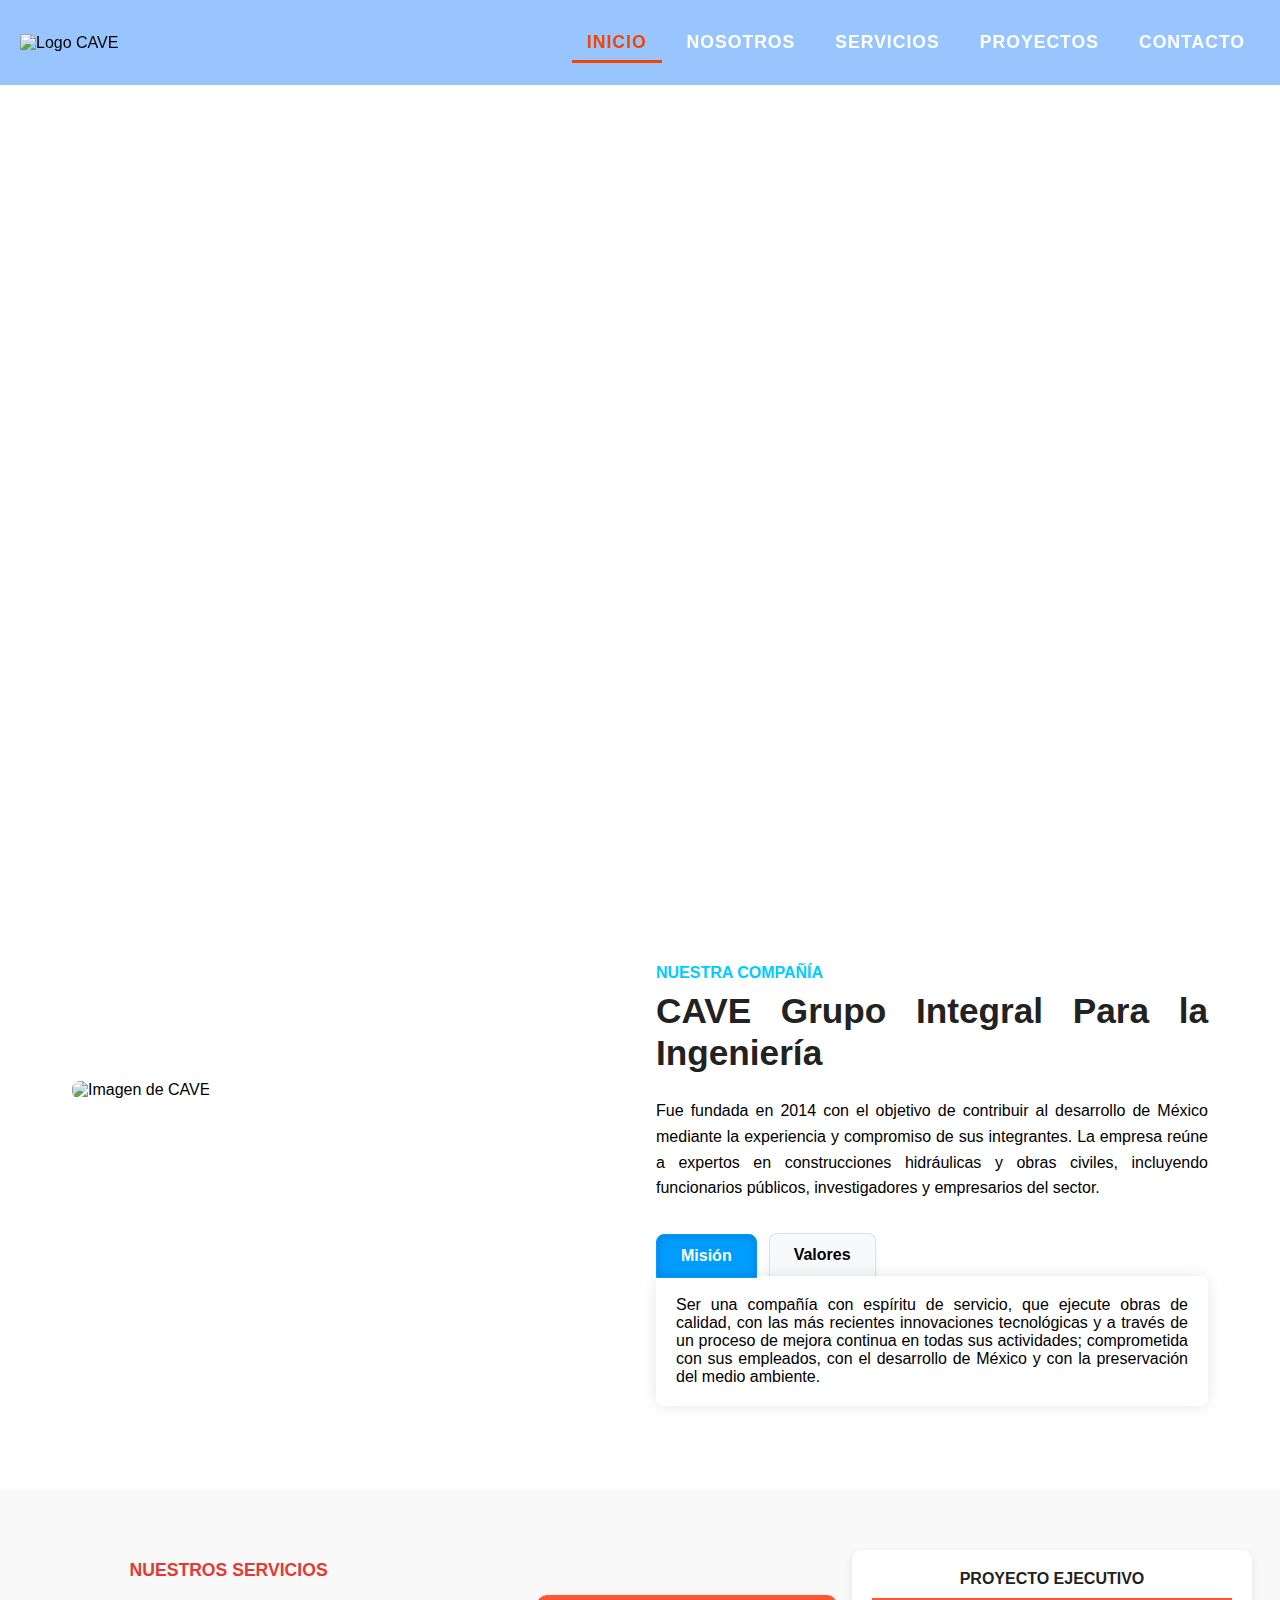
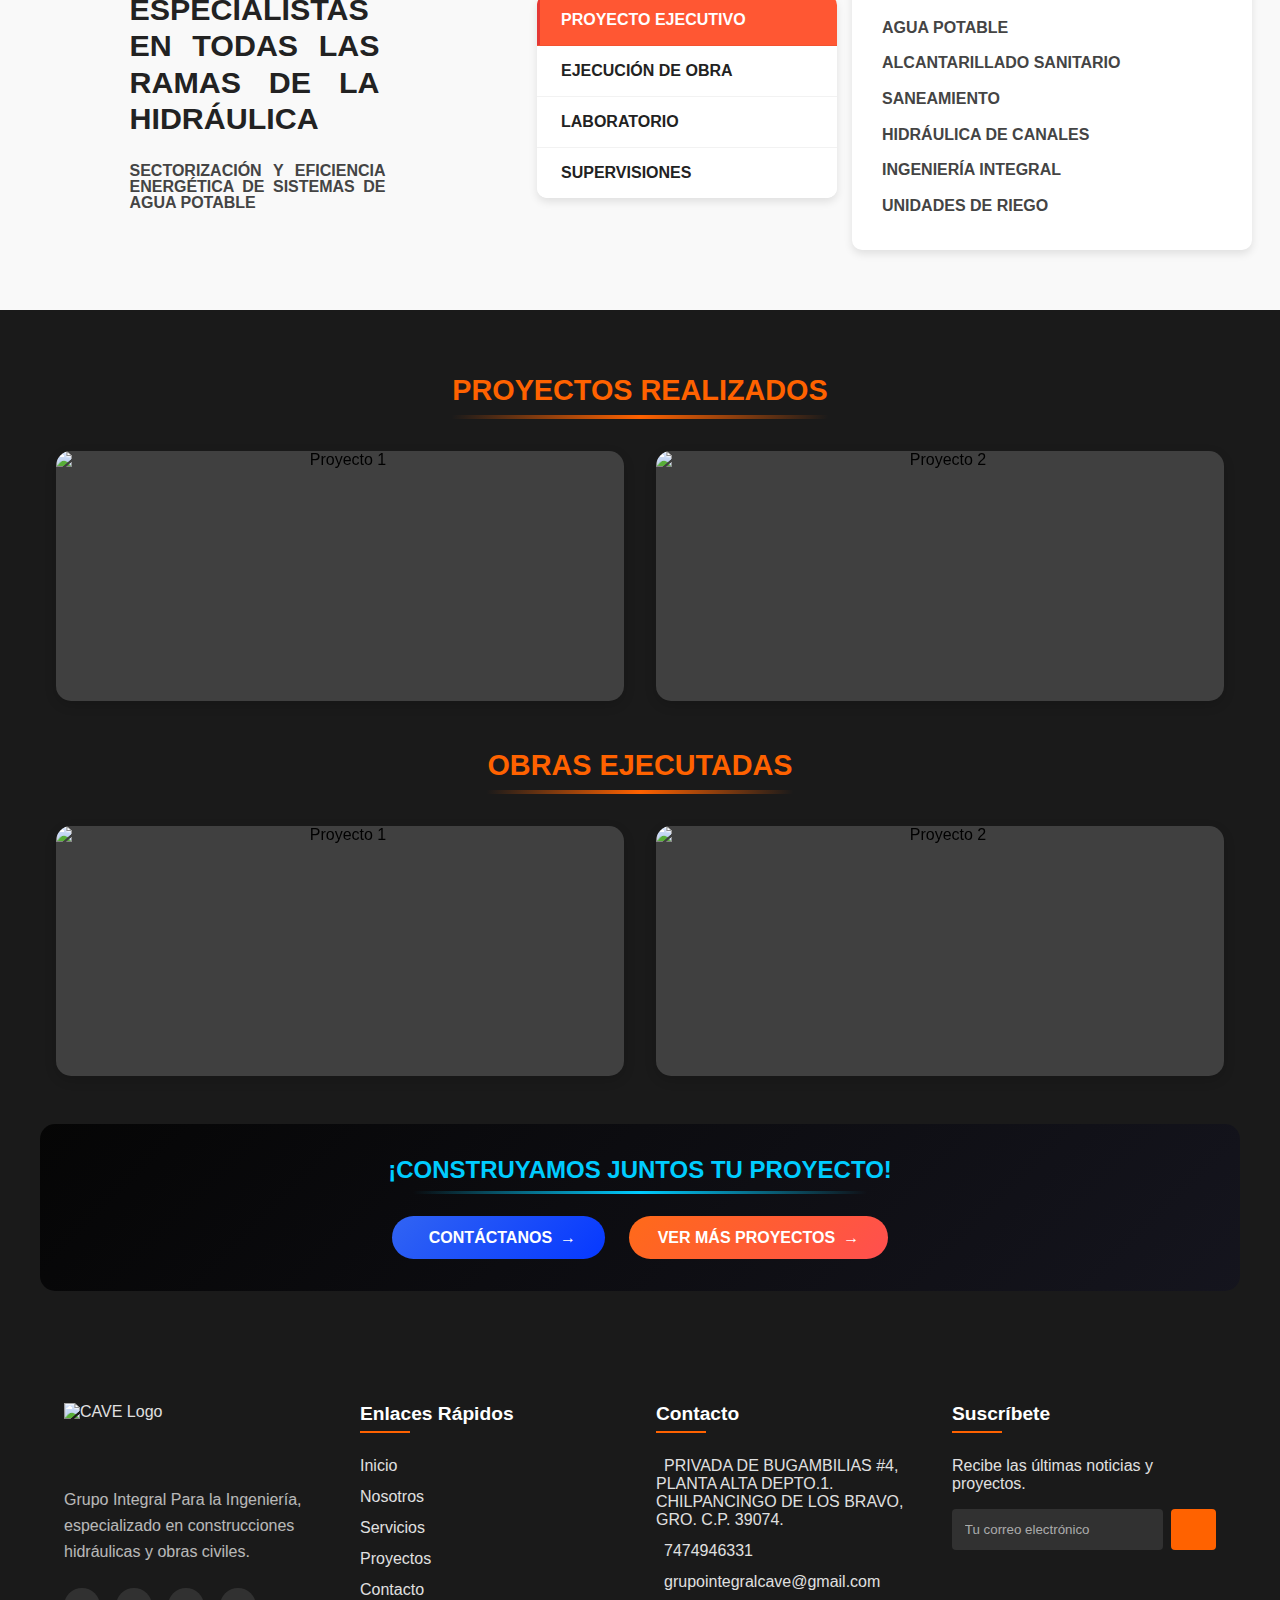
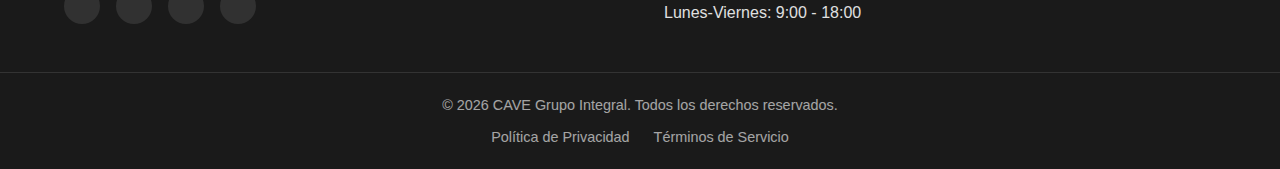
==== index.html @ 97d00df4 "Add files via upload" ====
<!DOCTYPE html>
<html lang="es">

<head>
    <meta charset="UTF-8">
    <meta name="viewport" content="width=device-width, initial-scale=1.0">
    <title>CAVE - Grupo Integral Para la Ingeniería</title>
    <link rel="stylesheet" href="index.css">
    <link rel="stylesheet" href="css/all.min.css">
</head>

<body>
    <header class="header">
        <div class="header__logo">
            <img src="photos/Logo-Cave.svg" alt="Logo CAVE" width="150" height="65" loading="lazy">
        </div>
        <button class="header__menu-btn" aria-label="Menú" aria-expanded="false">
            <span class="menu-icon">☰</span>
        </button>
        <nav class="header__nav">
            <ul class="nav__list">
                <li><a href="index.html" class="nav__link Inicio">INICIO</a></li>
                <li><a href="nosotros.html" class="nav__link nosotros">NOSOTROS</a></li>
                <li><a href="servicios.html" class="nav__link servicios">SERVICIOS</a></li>
                <li><a href="proyectos.html" class="nav__link proyectos">PROYECTOS</a></li>
                <li><a href="contacto.html" class="nav__link contacto">CONTACTO</a></li>
            </ul>
        </nav>
    </header>
    <section class="hero">
        <video autoplay muted loop class="hero__video" aria-label="Video de fondo">
            <source src="photos/fondo_video.mp4" type="video/mp4">
            Tu navegador no soporta videos.
        </video>
        <div class="hero__content">
            <div class="hero__buttons">
                <a href="servicios.html" class="hero__btn hero__btn--services">
                    <i class="fas fa-cogs" aria-hidden="true"></i> Nuestros Servicios
                </a>
                <a href="contacto.html" class="hero__btn hero__btn--contact">
                    <i class="fas fa-envelope" aria-hidden="true"></i> Contáctanos
                </a>
            </div>
        </div>
    </section>
    <div class="about-company">
        <section class="about-container">
            <div class="about-image">
                <img src="photos/Imagen1.jpg" alt="Imagen de CAVE" loading="lazy">
            </div>
            <div class="about-content">
                <span class="about-subtitle">NUESTRA COMPAÑÍA</span>
                <h2 class="about-title">CAVE Grupo Integral Para la Ingeniería</h2>
                <p class="about-description">
                    Fue fundada en 2014 con el objetivo de contribuir al desarrollo de México mediante la experiencia y compromiso de sus integrantes. La empresa reúne a expertos en construcciones hidráulicas y obras civiles, incluyendo funcionarios públicos, investigadores
                    y empresarios del sector.
                </p>
                <div class="tabs-system">
                    <!-- Radio buttons ocultos -->
                    <input type="radio" id="tab1" name="compania-tabs" checked class="tab-radio">
                    <input type="radio" id="tab2" name="compania-tabs" class="tab-radio">
                    <!-- Menú de pestañas -->
                    <div class="tabs-menu">
                        <label for="tab1" class="tab-btn">Misión</label>
                        <label for="tab2" class="tab-btn">Valores</label>
                    </div>
                    <!-- Contenido de las pestañas -->
                    <div class="tabs-content">
                        <div class="tab-panel" data-tab="tab1">
                            <ul>
                                <p> Ser una compañía con espíritu de servicio, que ejecute obras de calidad, con las más recientes innovaciones tecnológicas y a través de un proceso de mejora continua en todas sus actividades; comprometida con sus empleados,
                                    con el desarrollo de México y con la preservación del medio ambiente. </p>
                            </ul>
                        </div>
                        <div class="tab-panel" data-tab="tab2">
                            <ul>
                                <li>El Cliente es lo más importante.</li>
                                <li>Invertir en Nuestro Recurso Humano.</li>
                                <li>Brindar Beneficios Sociales y Económicos a la Comunidad.</li>
                                <li>Respetar el Medio Ambiente.</li>
                                <li>Promover la honestidad.</li>
                            </ul>
                        </div>
                    </div>
                </div>
            </div>
        </section>
    </div>
    <!------ Sección de Nuestros Servicios ----->
    <div class="services">
        <div class="subtitulo">
            <a class="our-servicios">NUESTROS SERVICIOS</a>
            <h2 class="specialization-title">Especialistas en todas las ramas de la hidráulica</h2>
            <p class="specialization-description">
                Sectorización y Eficiencia Energética de sistemas de agua potable
            </p>
        </div>
        <div class="tab">
            <button class="tablinks active" onmouseover="openCity(event, 'London')">PROYECTO EJECUTIVO </button>
            <button class="tablinks" onmouseover="openCity(event, 'Paris')">EJECUCIÓN DE OBRA</button>
            <button class="tablinks" onmouseover="openCity(event, 'nipon')">LABORATORIO</button>
            <button class="tablinks" onmouseover="openCity(event, 'Tokyo')">SUPERVISIONES </button>
        </div>
        <div id="London" class="tabcontent">
            <h3>PROYECTO EJECUTIVO</h3>
            <ul>
                <li><a href="servicios.html"><i class="fa-solid fa-arrow-right"></i>AGUA POTABLE</a></li>
                <li><a href="servicios.html"><i class="fa-solid fa-arrow-right"></i>ALCANTARILLADO SANITARIO</a></li>
                <li><a href="servicios.html"><i class="fa-solid fa-arrow-right"></i>SANEAMIENTO</a></li>
                <li><a href="servicios.html"><i class="fa-solid fa-arrow-right"></i>HIDRÁULICA DE CANALES</a></li>
                <li><a href="servicios.html"><i class="fa-solid fa-arrow-right"></i>INGENIERÍA INTEGRAL</a></li>
                <li><a href="servicios.html"><i class="fa-solid fa-arrow-right"></i>UNIDADES DE RIEGO</a></li>
            </ul>
        </div>
        <div id="Paris" class="tabcontent">
            <h3>EJECUCIÓN DE OBRA</h3>
            <ul>
                <li><a href="servicios.html"><i class="fa-solid fa-arrow-right"></i>AGUA POTABLE</a></li>
                <li><a href="servicios.html"><i class="fa-solid fa-arrow-right"></i>ALCANTARILLADO SANITARIO</a></li>
                <li><a href="servicios.html"><i class="fa-solid fa-arrow-right"></i>SANEAMIENTO</a></li>
                <li><a href="servicios.html"><i class="fa-solid fa-arrow-right"></i>BORDOS Y RECUPERACIONES HIDRA</a></li>
                <li><a href="servicios.html"><i class="fa-solid fa-arrow-right"></i>INGENIERÍA INTEGRAL</a></li>
                <li><a href="servicios.html"><i class="fa-solid fa-arrow-right"></i>UNIDADES DE RIEGO</a></li>
            </ul>
        </div>
        <div id="nipon" class="tabcontent">
            <h3>LABORATORIO</h3>
            <ul>
                <li><a href="servicios.html"><i class="fa-solid fa-arrow-right"></i>TOPOGRAFÍA</a></li>
                <li><a href="servicios.html"><i class="fa-solid fa-arrow-right"></i>GEOTECNIA</a></li>
                <li><a href="servicios.html"><i class="fa-solid fa-arrow-right"></i>CALIDAD DEL AGUA</a></li>
                <li><a href="servicios.html"><i class="fa-solid fa-arrow-right"></i>GEOHIDROLOGÍA</a></li>
                <li><a href="servicios.html"><i class="fa-solid fa-arrow-right"></i>GEOFÍSICA</a></li>
                <li><a href="servicios.html"><i class="fa-solid fa-arrow-right"></i>IMPACTO AMBIENTAL</a></li>
            </ul>
        </div>
        <div id="Tokyo" class="tabcontent">
            <h3>SUPERVISIONES</h3>
            <ul>
                <li><a href="servicios.html"><i class="fa-solid fa-arrow-right"></i>HIDRÁULICA EN GENERAL</a></li>
                <li><a href="servicios.html"><i class="fa-solid fa-arrow-right"></i>UNIDADES DE RIEGO</a></li>
            </ul>
        </div>
    </div>
    <script src="index.js"></script>
    <!------------------ Sección Portafolio ------------------->
    <section class="portfolio">
        <h2 class="portfolio-title">PROYECTOS REALIZADOS</h2>
        <div class="portfolio-container">
            <article class="project">
                <img src="photos/proyecto2.JPG" alt="Proyecto 1" loading="lazy" width="500" height="300">
                <div class="project-info">
                    <p><strong>AÑO DE EJECUCIÓN:</strong> 2018</p>
                    <p><strong>DEPENDENCIA:</strong> CAPASEG.</p>
                    <p>Modernización de la red de agua en Chilpancingo, Guerrero, con sectorización, reforzamiento de tuberías y control de presiones.</p>
                </div>
            </article>
            <article class="project">
                <img src="photos/proyecto4-4.jpg" alt="Proyecto 2" loading="lazy" width="500" height="300">
                <div class="project-info">
                    <p><strong>AÑO DE EJECUCIÓN:</strong> 2024</p>
                    <p><strong>DEPENDENCIA:</strong> CONAGUA.</p>
                    <p>Limpieza y desazolve de canales (La Garita, Hornos Insurgentes y Aguas Blancas) para reducir inundaciones en Acapulco, Guerrero.</p>
                </div>
            </article>
        </div>
        <h2 class="portfolio-title">OBRAS EJECUTADAS</h2>
        <div class="portfolio-container">
            <article class="project">
                <img src="photos/obra1.jpg" alt="Proyecto 1" loading="lazy" width="500" height="300">
                <div class="project-info">
                    <p><strong>AÑO DE EJECUCIÓN:</strong> 2022-2023</p>
                    <p><strong>DEPENDENCIA:</strong> CONAGUA.</p>
                    <p>Tecnificación de infraestructura hidroagrícola con tubería de PEAD RD 41 de 24" en la Unidad de Riego Aguas Blancas, Coyuca de Benítez, Guerrero.</p>
                </div>
            </article>
            <article class="project">
                <img src="photos/obra3.jpg" alt="Proyecto 2" loading="lazy" width="500" height="300">
                <div class="project-info">
                    <p><strong>AÑO DE EJECUCIÓN:</strong> 2023-2023</p>
                    <p><strong>DEPENDENCIA:</strong> CAPASEG.</p>
                    <p>Construcción del sistema de agua potable en Cruz Verde, Iliatenco, Guerrero.</p>
                </div>
            </article>
        </div>
        <div class="portfolio-cta">
            <h3>¡CONSTRUYAMOS JUNTOS TU PROYECTO!</h3>
            <div class="cta-buttons">
                <a href="contacto.html" class="cta-btn contact-btn">
                    <i class="fas fa-envelope" aria-hidden="true"></i><span>CONTÁCTANOS</span>
                    <span>→</span>
                </a>
                <a href="proyectos.html" class="cta-btn projects-btn">
                    <span>VER MÁS PROYECTOS</span>
                    <span>→</span>
                </a>
            </div>
        </div>
    </section>
    <footer class="site-footer">
        <div class="footer-container">
            <!-- Logo y descripción -->
            <div class="footer-brand">
                <img src="photos/Logo-Cave.svg" alt="CAVE Logo" width="180" height="60" loading="lazy">
                <p class="footer-description">Grupo Integral Para la Ingeniería, especializado en construcciones hidráulicas y obras civiles.</p>
                <div class="social-links">
                    <a href="#" aria-label="Facebook"><i class="fab fa-facebook-f"></i></a>
                    <a href="#" aria-label="LinkedIn"><i class="fab fa-linkedin-in"></i></a>
                    <a href="#" aria-label="Instagram"><i class="fab fa-instagram"></i></a>
                    <a href="#" aria-label="YouTube"><i class="fab fa-youtube"></i></a>
                </div>
            </div>
            <!-- Enlaces rápidos -->
            <div class="footer-links">
                <h3 class="footer-title">Enlaces Rápidos</h3>
                <ul>
                    <li><a href="index.html">Inicio</a></li>
                    <li><a href="nosotros.html">Nosotros</a></li>
                    <li><a href="servicios.html">Servicios</a></li>
                    <li><a href="proyectos.html">Proyectos</a></li>
                    <li><a href="contacto.html">Contacto</a></li>
                </ul>
            </div>
            <!-- Información de contacto -->
            <div class="footer-contact">
                <h3 class="footer-title">Contacto</h3>
                <address>
                    <p><i class="fas fa-map-marker-alt"></i>PRIVADA DE BUGAMBILIAS #4, PLANTA ALTA DEPTO.1. CHILPANCINGO DE LOS BRAVO, GRO. C.P. 39074. </p>
                    <p><i class="fas fa-phone-alt"></i> <a href="tel:+527474946331">7474946331</a></p>
                    <p><i class="fas fa-envelope"></i> <a href="mailto:grupointegralcave@gmail.com">grupointegralcave@gmail.com</a></p>
                    <p><i class="fas fa-clock"></i> Lunes-Viernes: 9:00 - 18:00</p>
                </address>
            </div>
            <!-- Boletín informativo -->
            <div class="footer-newsletter">
                <h3 class="footer-title">Suscríbete</h3>
                <p>Recibe las últimas noticias y proyectos.</p>
                <form class="newsletter-form">
                    <input type="email" placeholder="Tu correo electrónico" required>
                    <button type="submit" class="subscribe-btn">
                        <i class="far fa-paper-plane"></i>
                    </button>
                </form>
            </div>
        </div>
        <!-- Copyright -->
        <div class="footer-bottom">
            <div class="footer-legal">
                <p>&copy; <span id="year"></span> CAVE Grupo Integral. Todos los derechos reservados.</p>
                <div class="legal-links">
                    <a href="privacidad.html">Política de Privacidad</a>
                    <a href="terminos.html">Términos de Servicio</a>
                </div>
            </div>
        </div>
    </footer>

</html>
---- index.css ----
:root {
    --primary-color: #006eff;
    --hover-color: #f14501;
    --text-color: #fff;
    --header-bg: rgb(0 110 255 / 40%);
    --header-bg-scrolled: rgb(0 110 255 / 80%);
    --index-color: #f14501;
    --nav-height: 85px;
    --logo-height: 75px;
    --logo-height-scrolled: 65px;
    --logo-height-mobile: 55px;
    --logo-height-mobile-scrolled: 45px;
    --font-family: Arial, sans-serif;
    --text-size-base: 1.1rem;
    --text-size-mobile: 0.9rem;
    --transition: all 0.3s ease-in-out;
    --blur-intensity: 5px;
    --blur-intensity-mobile: 10px;
}


/* Reset y estilos base */

*,
*::before,
*::after {
    box-sizing: border-box;
    margin: 0;
    padding: 0;
}

body {
    font-family: var(--font-family);
}


/* Header principal */

.header {
    position: fixed;
    top: 0;
    left: 0;
    width: 100%;
    height: var(--nav-height);
    z-index: 1000;
    padding: 10px 20px;
    display: flex;
    justify-content: space-between;
    align-items: center;
    background: var(--header-bg);
    backdrop-filter: blur(var(--blur-intensity));
    transition: var(--transition);
}

.header.scrolled {
    background: var(--header-bg-scrolled);
    box-shadow: 0 2px 10px transparent;
}


/* Logo */

.header__logo img {
    height: var(--logo-height);
    width: auto;
    transition: var(--transition);
}

.header.scrolled .header__logo img {
    height: var(--logo-height-scrolled);
}


/* Navegación */

.header__nav {
    transition: var(--transition);
}

.nav__list {
    list-style: none;
    display: flex;
    gap: 10px;
    margin: 0;
    padding: 0;
}

.nav__link {
    font-family: var(--font-family);
    color: var(--text-color);
    text-decoration: none;
    padding: 10px 15px;
    display: block;
    font-size: var(--text-size-base);
    font-weight: bold;
    text-transform: uppercase;
    letter-spacing: 1px;
    transition: var(--transition);
    position: relative;
}


/* Estados de navegación */

.nav__link:hover,
.nav__link:focus,
.nav__link.active {
    color: var(--hover-color);
}

.nav__link.index.active,
.nav__link.index:hover {
    color: var(--inicio-color);
}


/* Efecto subrayado */

.nav__link::after {
    content: "";
    display: block;
    height: 3px;
    width: 0;
    background-color: var(--hover-color);
    transition: var(--transition);
    position: absolute;
    bottom: 0;
    left: 0;
}

.nav__link.index::after {
    background-color: var(--index-color);
}

.nav__link:hover::after,
.nav__link:focus::after,
.nav__link.active::after {
    width: 100%;
}


/* Menú hamburguesa */

.header__menu-btn {
    position: relative;
    left: 0%;
    display: none;
    background: transparent;
    border: none;
    color: var(--text-color);
    font-size: 1.6rem;
    cursor: pointer;
    padding: 5px;
    z-index: 1001;
}


/* Responsive */

@media (max-width: 992px) {
    .header__menu-btn {
        display: block;
    }
    .header__nav {
        position: fixed;
        top: 0;
        right: -100%;
        width: 50%;
        max-width: 300px;
        height: 100vh;
        background: var(--header-bg-scrolled);
        backdrop-filter: blur(var(--blur-intensity-mobile));
        padding: 80px 20px 20px;
        transition: right 0.4s ease-in-out;
    }
    .header__nav.active {
        right: 0;
    }
    .nav__list {
        flex-direction: column;
        gap: 20px;
    }
    .nav__link {
        font-size: var(--text-size-mobile);
        padding: 10px;
    }
    .header__logo img {
        height: var(--logo-height-mobile);
    }
    .header.scrolled .header__logo img {
        height: var(--logo-height-mobile-scrolled);
    }
}


/* Variables */

:root {
    --hero-height: 100vh;
    --btn-padding: 15px 30px;
    --btn-font-size: 1.125rem;
    --btn-border-radius: 50px;
    --btn-transition: all 0.5s ease;
    --btn-gap: 30px;
    --btn-blur: blur(5px);
    --btn-hover-shadow: 0 10px 20px rgba(0, 0, 0, 0.3);
    --btn-active-shadow: 0 5px 10px rgba(0, 0, 0, 0.2);
    --text-white: white;
    --service-hover: rgba(235, 79, 12, 0.7);
    --service-border: #e14b19;
    --contact-hover: rgba(13, 110, 253, 0.7);
    --contact-border: #0d6efd;
}


/* Hero Section */

.hero {
    position: relative;
    height: var(--hero-height);
    display: flex;
    justify-content: center;
    align-items: center;
    overflow: hidden;
    color: var(--text-white);
    text-align: center;
}

.hero__video {
    position: absolute;
    top: 0;
    left: 0;
    width: 100%;
    height: 100%;
    object-fit: cover;
    z-index: -1;
}

.hero__content {
    position: relative;
    top: 30%;
    z-index: 1;
    width: 100%;
    padding: 0 1.25rem;
}


/* Botones */

.hero__buttons {
    filter: blur(0px);
    display: flex;
    gap: var(--btn-gap);
    justify-content: center;
    flex-wrap: wrap;
    opacity: 0;
    transform: translateY(30px);
    animation: fadeInUp 1s ease forwards 0.5s;
}

.hero__btn {
    position: relative;
    display: inline-block;
    padding: var(--btn-padding);
    color: var(--text-white);
    font-size: var(--btn-font-size);
    font-weight: 600;
    text-decoration: none;
    text-transform: uppercase;
    letter-spacing: 1px;
    border: 2px solid var(--text-white);
    border-radius: var(--btn-border-radius);
    background-color: rgba(0, 0, 0, 0.3);
    backdrop-filter: var(--btn-blur);
    transition: var(--btn-transition);
    text-shadow: 0 0 5px rgba(255, 255, 255, 0.5);
    box-shadow: 0 0 10px rgba(255, 255, 255, 0.3);
    overflow: hidden;
}


/* Efecto hover/active */

.hero__btn:hover {
    transform: translateY(-5px);
    box-shadow: var(--btn-hover-shadow);
}

.hero__btn:active {
    transform: translateY(-2px) scale(0.98);
    box-shadow: var(--btn-active-shadow);
}


/* Botones específicos */

.hero__btn--services:hover {
    background-color: var(--service-hover);
    border-color: var(--service-border);
    box-shadow: 0 0 20px var(--service-border);
}

.hero__btn--contact:hover {
    background-color: var(--contact-hover);
    border-color: var(--contact-border);
    box-shadow: 0 0 20px var(--contact-hover);
}


/* Efecto overlay */

.hero__btn::after {
    content: "";
    position: absolute;
    top: 0;
    left: -100%;
    width: 100%;
    height: 100%;
    background: linear-gradient(90deg, transparent, rgba(255, 255, 255, 0.422), transparent);
    transition: 0.9s;
}

.hero__btn:hover::after {
    left: 100%;
}


/* Animaciones */

@keyframes fadeInUp {
    to {
        opacity: 1;
        transform: translateY(0);
    }
}

@keyframes pulse {
    0% {
        transform: scale(1);
    }
    50% {
        transform: scale(1.05);
    }
    100% {
        transform: scale(1);
    }
}

.hero__buttons:hover .hero__btn {
    animation: pulse 2s infinite;
}


/*------------ Sección Nuestra Compañía---------- */


/* Variables */

:root {
    --about-bg: white;
    --accent-color: #009cff;
    --accent-light: rgb(0, 204, 255);
    --text-dark: rgba(0, 0, 0, 0.856);
    --tab-bg: #f4f4f4;
    --tab-active-bg: #009cff;
    --tab-text: #009cff;
    --tab-active-text: white;
    --content-shadow: 0 0 20px rgba(0, 0, 0, 0.1);
}


/* Contenedor principal */

.about-company {
    width: 100%;
    padding: 2rem 0;
    background-color: var(--about-bg);
}

.about-container {
    display: flex;
    flex-direction: column;
    max-width: 1200px;
    margin: 0 auto;
    padding: 0 1rem;
    gap: 2rem;
}


/* Imagen */

:root {
    --image-width-mobile: 90%;
    --image-width-tablet: 70%;
    --image-width-desktop: 600px;
    --image-position-desktop: -60px;
    /* Ajusta este valor para mover la imagen */
}

.about-image {
    width: var(--image-width-mobile);
    max-width: var(--image-width-desktop);
    margin: 0 auto;
    animation: scaleImage 4s infinite ease-in-out;
    /* Para el orden en mobile */
}

.about-image img {
    width: 103%;
    height: auto;
    border-radius: 8px;
    object-fit: cover;
    /* Mantiene proporción */
}

@keyframes scaleImage {
    0%,
    100% {
        transform: scale(1);
    }
    50% {
        transform: scale(1.05);
    }
}


/* Contenido */

.about-content {
    width: 100%;
    max-width: 600px;
    margin: 0 auto;
    padding: 0 1rem;
}

.about-subtitle {
    display: block;
    color: var(--accent-light);
    font-size: 1rem;
    font-weight: bold;
    margin-bottom: 0.5rem;
}

.about-title {
    color: var(--text-dark);
    font-size: 2rem;
    font-weight: bold;
    margin-bottom: 1.5rem;
    line-height: 1.2;
}

.about-description {
    text-align: justify;
    color: black;
    line-height: 1.6;
    margin-bottom: 2rem;
}


/* Pestañas */

.tabs-system {
    width: 100%;
    margin: 20px auto;
    font-family: 'Segoe UI', Tahoma, Geneva, Verdana, sans-serif;
}

.tabs-menu {
    display: flex;
    gap: 10px;
    margin-bottom: 0px;
}


/* Botones de pestaña */

.tab-btn {
    box-sizing: border-box;
    background: #f8f9fa;
    color: #000000;
    border: none;
    padding: 12px 24px;
    cursor: pointer;
    transition: all 0.3s ease;
    border-radius: 8px 8px 0 0;
    font-weight: 600;
    font-size: 16px;
    position: relative;
    margin-right: 2px;
    box-shadow: 0 2px 5px rgba(0, 0, 0, 0.05);
    border: 1px solid #dee2e6;
    border-bottom: none;
}


/* Radio buttons ocultos */

.tab-radio {
    display: none;
}


/* Estilo para pestaña activa */

#tab1:checked~.tabs-menu .tab-btn[for="tab1"],
#tab2:checked~.tabs-menu .tab-btn[for="tab2"] {
    background: #ffffff;
    color: #009cff;
    border-bottom: 1px solid white;
    position: relative;
    top: 1px;
    z-index: 2;
    border-color: #dee2e6;
}


/* Estilo específico cuando cada tab está activa */

#tab1:checked~.tabs-menu .tab-btn[for="tab1"],
#tab2:checked~.tabs-menu .tab-btn[for="tab2"] {
    background: #009cff;
    border-color: #009cff;
    color: #ffffff;
    box-shadow: inset 0 0 8px rgba(0, 0, 0, 0.2);
}


/* Paneles de contenido */

.tab-panel {
    display: none;
    background: white;
    padding: 20px;
    border-radius: 8px;
    box-shadow: 0 0 15px rgba(0, 0, 0, 0.1);
    margin-top: -1px;
    position: relative;
    z-index: 1;
}


/* Mostrar panel activo */

#tab1:checked~.tabs-content [data-tab="tab1"],
#tab2:checked~.tabs-content [data-tab="tab2"] {
    display: block;
}


/* Efecto hover */

.tab-btn:hover {
    background: #e9ecef;
    color: #0a58ca;
}


/* Responsive */

@media (min-width: 992px) {
    .about-container {
        flex-direction: row;
        align-items: flex-start;
        padding: 2rem;
    }
    .about-image {
        position: relative;
        top: 117px;
        width: 50%;
        margin-right: 0rem;
    }
    .about-content {
        text-align: justify;
        width: 50%;
        padding: 0;
    }
    .about-title {
        font-size: 2.2rem;
    }
}


/* --- Sección de Nuestros Servicios ------------*/

@import url('https://fonts.googleapis.com/css2?family=Poppins:wght@400;600&display=swap');

/* Estilos generales */

:root {
    --primary-color: #ff5733;
    --secondary-color: #E53935;
    --text-dark: #222;
    --text-medium: #444;
    --text-light: #fff;
    --bg-light: #fff;
    --bg-section: #f9f9f9;
    --border-radius: 10px;
    --shadow: 0 4px 12px rgba(0, 0, 0, 0.08);
    --transition: all 0.3s cubic-bezier(0.25, 0.8, 0.25, 1);
}

.services {
    display: flex;
    justify-content: center;
    align-items: flex-start;
    background-color: var(--bg-section);
    padding: 60px 0px;
    font-family: 'Poppins', sans-serif;
}


/* Encabezado con mejor jerarquía */

.services-header {
    position: relative;
    max-width: 340px;
    margin: 0 auto;
}

.subtitulo {
    position: relative;
    left: -30px;
    top: 10px;
    text-align: justify;
    line-height: 1.2;
    color: var(--secondary-color);
    text-transform: uppercase;
    font-size: 1.1rem;
    font-weight: bold;
    margin: 0 0 5px 0;
    max-width: 340px;
    margin-left: auto;
    margin-right: auto;
}

.specialization-title {
    position: relative;
    top: 10px;
    text-align: justify;
    font-size: 1.9rem;
    font-weight: 800;
    color: #222;
    margin-bottom: 10px;
    max-width: 250px;
}

.specialization-description {
    position: relative;
    top: 26px;
    font-size: 1.0rem;
    color: #444;
    line-height: 1.0;
    margin-bottom: -5px;
    max-width: 256px;
    text-align: justify;
}


/* Contenedor de pestañas */

.tab {
    position: relative;
    left: -38px;
    top: 45px;
    display: flex;
    flex-direction: column;
    background-color: #fff;
    border-radius: 10px;
    box-shadow: 0 4px 8px rgba(0, 0, 0, 0.1);
    width: 30%;
    max-width: 300px;
    margin-right: 5px;
    overflow: hidden;
}


/* Botones de pestañas */

.tab button {
    background-color: var(--bg-light);
    color: var(--text-dark);
    padding: 1rem 1.5rem;
    border: none;
    text-align: left;
    cursor: pointer;
    font-size: 1rem;
    font-weight: 600;
    transition: var(--transition);
    border-bottom: 1px solid rgba(0, 0, 0, 0.05);
    position: relative;
}

.tab button:last-child {
    border-bottom: none;
}

.tab button:hover {
    background-color: rgba(255, 87, 51, 0.05);
    color: var(--primary-color);
}

.tab button.active {
    background-color: var(--primary-color);
    color: var(--text-light);
}


/* Estilo para el botón activo */

.tab button.active {
    background-color: #ff5733;
    color: white;
}

.tab button.active::before {
    content: '';
    position: absolute;
    left: 0;
    top: 0;
    height: 100%;
    width: 3px;
    background-color: var(--secondary-color);
}


/* Contenido de las pestañas */

.tabcontent {
    position: relative;
    left: -28px;
    background-color: #fff;
    border-radius: 10px;
    box-shadow: 0 4px 8px rgba(0, 0, 0, 0.1);
    padding: 20px;
    width: 40%;
    max-width: 400px;
    display: none;
    animation: fadeIn 0.5s ease-in-out;
    box-sizing: border-box;
    height: auto;
    min-height: 300px;
    overflow: hidden;
}

.tabcontent.active {
    display: block;
}

.tabcontent h3 {
    text-align: center;
    font-size: 1.0rem;
    font-weight: 800;
    color: #222;
    margin-bottom: 15px;
    padding-bottom: 10px;
    border-bottom: 2px solid #ff5733;
}


/* Estilos para las listas (ul) */

.tabcontent ul {
    list-style: none;
    padding: 0;
    margin: 0;
}


/* Estilos para los elementos de la lista (li) */

.tabcontent ul li {
    margin-bottom: 10px;
    font-size: 1rem;
    color: #444;
    line-height: 1.6;
    transition: color 0.3s ease;
}


/* Estilos para los enlaces (a) dentro de la lista */

.tabcontent ul li a {
    color: inherit;
    text-decoration: none;
    font-weight: 600;
    display: flex;
    align-items: center;
}

.tabcontent ul li a i {
    margin-right: 10px;
    font-size: 0.9rem;
    color: #ff5733;
    transition: transform 0.3s ease;
}

.tabcontent ul li:hover {
    color: #ff5733;
}

.tabcontent ul li:hover a i {
    transform: translateX(5px);
}

@keyframes fadeIn {
    from {
        opacity: 0;
        transform: translateY(10px);
    }
    to {
        opacity: 1;
        transform: translateY(0);
    }
}


/* Mantenemos todos tus estilos originales para PC */

@media (max-width: 768px) {
    .services {
        flex-direction: column;
        padding: 30px 15px;
    }
    .subtitulo,
    .specialization-title,
    .specialization-description {
        position: static;
        max-width: 100%;
        text-align: center;
        margin-left: 0;
        margin-right: 0;
    }
    .specialization-title {
        font-size: 1.5rem;
        margin-top: 15px;
    }
    .tab {
        position: static;
        width: 100%;
        max-width: none;
        margin: 30px auto;
        flex-direction: row;
        flex-wrap: wrap;
        justify-content: center;
    }
    .tab button {
        flex: 1 0 auto;
        min-width: 150px;
        text-align: center;
        border-bottom: none;
        border-right: 1px solid #eee;
        padding: 12px 5px;
        font-size: 0.9rem;
    }
    .tab button:last-child {
        border-right: none;
    }
    .tabcontent {
        position: static;
        width: 100%;
        max-width: none;
        margin: 0 auto;
        min-height: auto;
    }
    .tabcontent ul {
        display: grid;
        grid-template-columns: 1fr;
        gap: 10px;
    }
}


/* ---------------Sección de Portafolio--------------- */

:root {
    --dark-bg: #1a1a1a;
    --project-bg: #404040;
    --accent-orange: #ff6200;
    --accent-blue: #00ccff;
    --text-light: #ffffff;
    --shadow: 0 4px 12px rgba(0, 0, 0, 0.15);
    --transition: all 0.4s cubic-bezier(0.25, 0.8, 0.25, 1);
}


/* Base styles */

.portfolio {
    padding: 4rem 1rem;
    background-color: var(--dark-bg);
    text-align: center;
}

.portfolio-title {
    color: var(--accent-orange);
    font-size: clamp(1.5rem, 4vw, 1.8rem);
    font-weight: 700;
    margin: 0 auto 2rem;
    max-width: 1200px;
    text-align: center;
    position: relative;
    display: inline-block;
}

.portfolio-title::after {
    content: '';
    display: block;
    width: 100%;
    height: 4px;
    background: linear-gradient(100deg, transparent, var(--accent-orange), transparent);
    margin: 0.5rem auto 0;
}

.portfolio-container {
    display: grid;
    grid-template-columns: repeat(auto-fit, minmax(300px, 1fr));
    gap: 2rem;
    max-width: 1200px;
    margin: 0 auto 3rem;
    padding: 0 1rem;
}

.project {
    background-color: var(--project-bg);
    border-radius: 15px;
    overflow: hidden;
    position: relative;
    transition: var(--transition);
    box-shadow: var(--shadow);
    will-change: transform;
}

.project img {
    width: 100%;
    height: 250px;
    object-fit: cover;
    display: block;
    transition: var(--transition);
    aspect-ratio: 16/9;
}

.project-info {
    padding: 1.5rem;
    color: var(--text-light);
    text-align: left;
    background-color: rgba(64, 64, 64, 0.95);
    position: absolute;
    bottom: 0;
    left: 0;
    right: 0;
    transform: translateY(100%);
    transition: var(--transition);
}

.project:hover {
    transform: translateY(-10px);
    box-shadow: 0 12px 24px rgba(0, 0, 0, 0.3);
}

.project:hover img {
    opacity: 0.7;
}

.project:hover .project-info {
    transform: translateY(0);
}

.project-info p {
    margin: 0.5rem 0;
    font-size: 0.95rem;
    line-height: 1.5;
}

.project-info strong {
    color: var(--accent-orange);
}


/* Animaciones mejoradas */

@keyframes fadeInUp {
    from {
        opacity: 0;
        transform: translateY(30px);
    }
    to {
        opacity: 1;
        transform: translateY(0);
    }
}

.project {
    animation: fadeInUp 0.6s both;
}

.project:nth-child(1) {
    animation-delay: 0.1s;
}

.project:nth-child(2) {
    animation-delay: 0.2s;
}

.project:nth-child(3) {
    animation-delay: 0.3s;
}


/* Call to Action */

.portfolio-cta {
    max-width: 1200px;
    margin: 3rem auto 0;
    padding: 2rem;
    background: linear-gradient(135deg, rgba(0, 0, 0, 0.8) 0%, rgba(20, 20, 30, 0.9) 100%);
    border-radius: 15px;
    position: relative;
    overflow: hidden;
}

.portfolio-cta h3 {
    color: var(--accent-blue);
    font-size: clamp(1.2rem, 3vw, 1.5rem);
    margin-bottom: 2rem;
    position: relative;
}

.portfolio-cta h3::after {
    content: '';
    position: absolute;
    width: 40%;
    height: 3px;
    background: linear-gradient(90deg, transparent, var(--accent-blue), transparent);
    bottom: -10px;
    left: 30%;
}

.cta-buttons {
    display: flex;
    justify-content: center;
    gap: 1.5rem;
    flex-wrap: wrap;
}

.cta-btn {
    display: inline-flex;
    align-items: center;
    gap: 0.5rem;
    padding: 0.8rem 1.8rem;
    border-radius: 50px;
    color: white;
    font-weight: 600;
    text-decoration: none;
    transition: var(--transition);
    position: relative;
    overflow: hidden;
    z-index: 1;
    transition: all 0.5s cubic-bezier(0.25, 0.8, 0.25, 1);
}

.cta-btn:hover {
    transform: translateY(-3px);
    box-shadow: 0 8px 20px rgba(255, 87, 51, 0.4);
    background: linear-gradient(135deg, #FF8C42 0%, #FF5733 100%);
}

.cta-btn:active {
    transform: translateY(1px);
}

.contact-btn:hover {
    transform: translateY(-3px);
    box-shadow: 0 8px 20px rgba(51, 78, 255, 0.4);
    background: linear-gradient(135deg, #3164f3 0%, #0638ff 100%);
}

.contact-btn:active {
    transform: translateY(1px);
}

.cta-btn span:last-child {
    transition: transform 0.6s;
}

.cta-btn:hover span:last-child {
    transform: translateX(5px);
}

.contact-btn {
    background: linear-gradient(135deg, #3164f3 0%, #0638ff 100%);
}

.projects-btn {
    background: linear-gradient(135deg, #ff6a19 0%, #ff4f4f 100%);
}

.cta-btn::before {
    content: '';
    position: absolute;
    top: 0;
    left: -100%;
    width: 100%;
    height: 100%;
    background: linear-gradient(90deg, transparent, rgba(255, 255, 255, 0.362), transparent);
    transition: 0.7s;
    z-index: -1;
}

.cta-btn:hover::before {
    left: 100%;
}

.cta-btn:active {
    transform: scale(0.95) translateY(2px);
    box-shadow: 0 2px 5px rgba(0, 0, 0, 0.2);
}


/* Responsive Design */

@media (max-width: 768px) {
    .portfolio-container {
        grid-template-columns: 1fr;
        gap: 1.5rem;
    }
    .portfolio-title {
        margin-bottom: 1.5rem;
    }
    .cta-buttons {
        flex-direction: column;
        gap: 1rem;
    }
    .cta-btn {
        width: 100%;
        justify-content: center;
    }
    .project img {
        height: 200px;
    }
}


/* ====== PIE DE PÁGINA ====== */

:root {
    --footer-bg: #1a1a1a;
    --footer-text: #e0e0e0;
    --footer-accent: #ff6200;
    --footer-border: #333;
    --footer-hover: #00ccff;
}


/* Estructura principal */

.site-footer {
    background-color: var(--footer-bg);
    color: var(--footer-text);
    padding: 3rem 0 0;
    font-family: 'Poppins', sans-serif;
    position: relative;
}

.footer-container {
    display: grid;
    grid-template-columns: repeat(auto-fit, minmax(250px, 1fr));
    gap: 2rem;
    max-width: 1200px;
    margin: 0 auto;
    padding: 0 1.5rem;
}


/* Secciones del footer */

.footer-brand {
    display: flex;
    flex-direction: column;
    gap: 1.5rem;
}

.footer-brand img {
    width: 180px;
    height: auto;
}

.footer-description {
    line-height: 1.6;
    opacity: 0.8;
}

.footer-title {
    color: white;
    font-size: 1.2rem;
    margin-bottom: 1.5rem;
    position: relative;
    padding-bottom: 0.5rem;
}

.footer-title::after {
    content: '';
    position: absolute;
    left: 0;
    bottom: 0;
    width: 50px;
    height: 2px;
    background: var(--footer-accent);
}


/* Enlaces */

.footer-links ul,
.footer-contact address {
    display: flex;
    flex-direction: column;
    gap: 0.8rem;
    padding: 0;
    margin: 0;
    list-style: none;
    font-style: normal;
}

.footer-links a,
.footer-contact a {
    color: var(--footer-text);
    text-decoration: none;
    transition: color 0.3s ease;
    display: inline-block;
    position: relative;
}

.footer-links a::after,
.footer-contact a::after {
    content: '';
    position: absolute;
    width: 0;
    height: 1px;
    background: var(--footer-hover);
    bottom: -2px;
    left: 0;
    transition: width 0.3s ease;
}

.footer-links a:hover,
.footer-contact a:hover {
    color: var(--footer-hover);
}

.footer-links a:hover::after,
.footer-contact a:hover::after {
    width: 100%;
}


/* Iconos de contacto */

.footer-contact i {
    width: 20px;
    text-align: center;
    margin-right: 0.5rem;
    color: var(--footer-accent);
}


/* Newsletter */

.newsletter-form {
    display: flex;
    gap: 0.5rem;
    margin-top: 1rem;
}

.newsletter-form input {
    flex: 1;
    padding: 0.8rem;
    border: none;
    border-radius: 4px;
    background: rgba(255, 255, 255, 0.1);
    color: white;
}

.newsletter-form input::placeholder {
    color: rgba(255, 255, 255, 0.6);
}

.subscribe-btn {
    background: var(--footer-accent);
    color: white;
    border: none;
    border-radius: 4px;
    width: 45px;
    cursor: pointer;
    transition: all 0.3s ease;
}

.subscribe-btn:hover {
    background: var(--footer-hover);
    transform: translateY(-2px);
}


/* Redes sociales */

.social-links {
    display: flex;
    gap: 1rem;
}

.social-links a {
    display: flex;
    align-items: center;
    justify-content: center;
    width: 36px;
    height: 36px;
    background: rgba(255, 255, 255, 0.1);
    border-radius: 50%;
    color: white;
    transition: all 0.3s ease;
}

.social-links a:hover {
    background: var(--footer-accent);
    transform: translateY(-3px);
}


/* Footer inferior */

.footer-bottom {
    border-top: 1px solid var(--footer-border);
    margin-top: 3rem;
    padding: 1.5rem;
}

.footer-legal {
    max-width: 1200px;
    margin: 0 auto;
    display: flex;
    flex-direction: column;
    align-items: center;
    gap: 1rem;
    text-align: center;
    font-size: 0.9rem;
    opacity: 0.7;
}

.legal-links {
    display: flex;
    gap: 1.5rem;
}

.legal-links a {
    color: var(--footer-text);
    text-decoration: none;
    transition: color 0.3s ease;
}

.legal-links a:hover {
    color: var(--footer-hover);
}


/* Responsive */

@media (max-width: 768px) {
    .footer-container {
        grid-template-columns: 1fr;
        gap: 2.5rem;
    }
    .footer-brand {
        align-items: center;
        text-align: center;
    }
    .footer-title {
        text-align: center;
    }
    .footer-title::after {
        left: 50%;
        transform: translateX(-50%);
    }
    .footer-legal {
        flex-direction: column;
    }
}
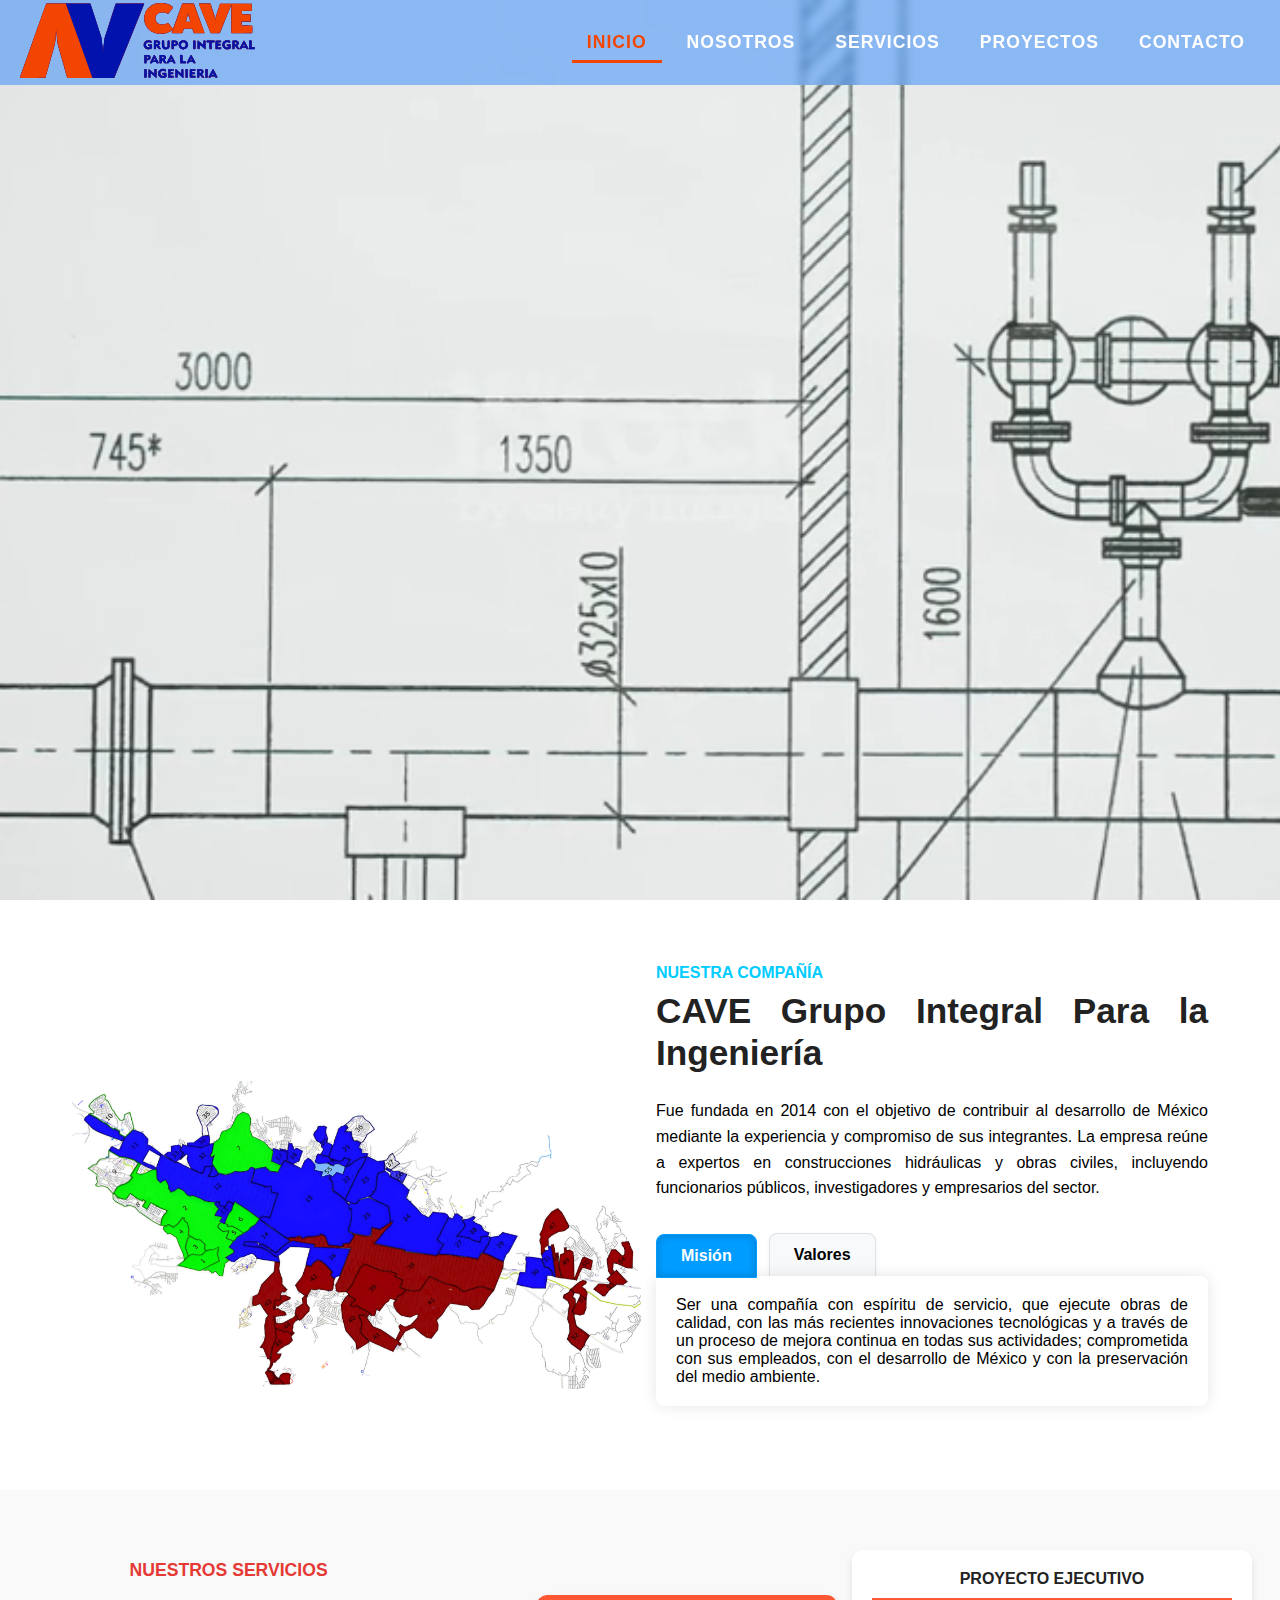
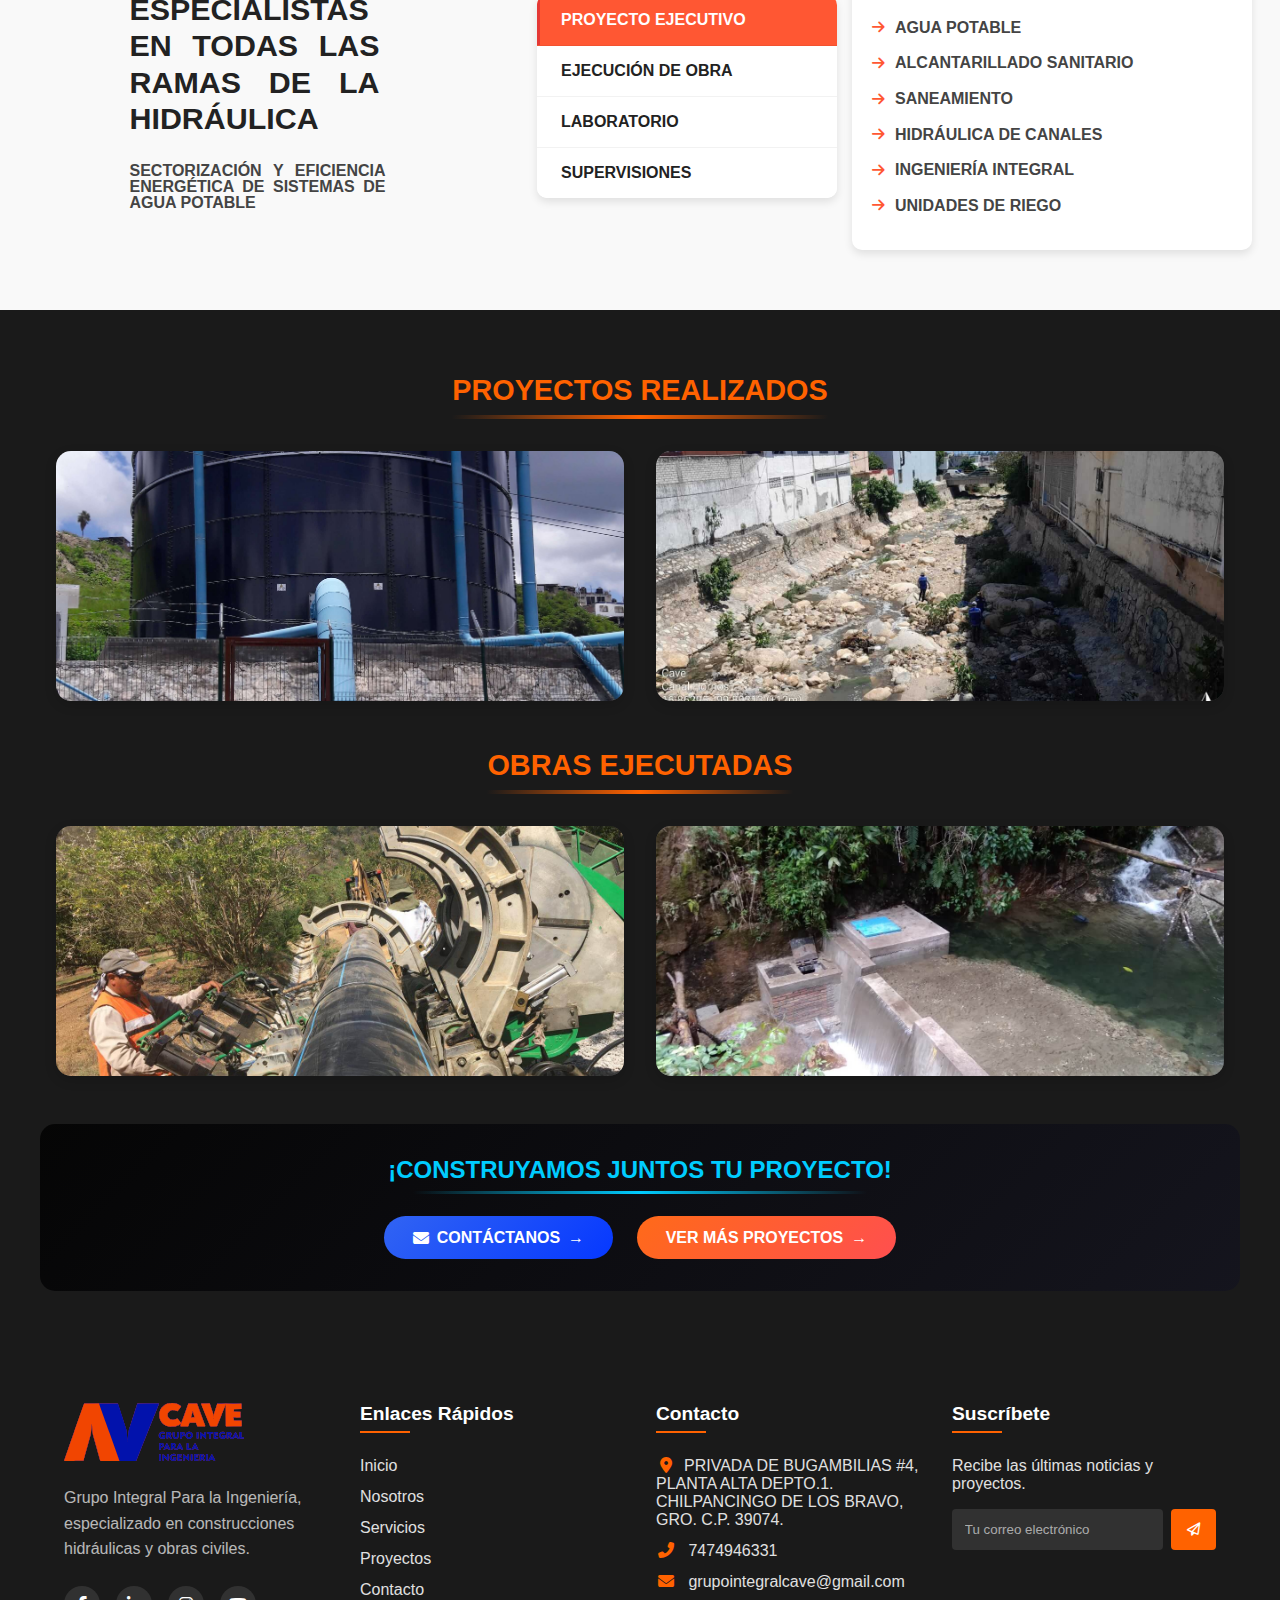
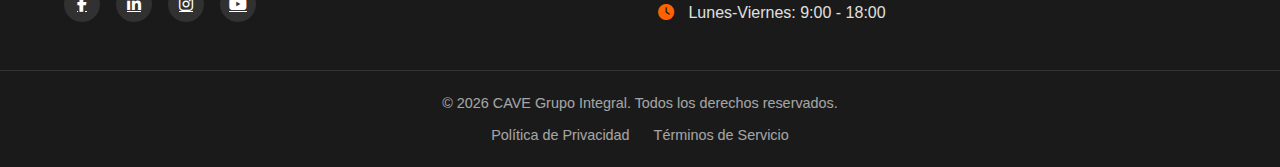
==== commit f00f315a: "Update index.html" ====
--- a/index.html
+++ b/index.html
@@ -148,7 +148,7 @@
         <h2 class="portfolio-title">PROYECTOS REALIZADOS</h2>
         <div class="portfolio-container">
             <article class="project">
-                <img src="photos/proyecto2.JPG" alt="Proyecto 1" loading="lazy" width="500" height="300">
+                <img src="photos/proyecto2.jpg" alt="Proyecto 1" loading="lazy" width="500" height="300">
                 <div class="project-info">
                     <p><strong>AÑO DE EJECUCIÓN:</strong> 2018</p>
                     <p><strong>DEPENDENCIA:</strong> CAPASEG.</p>
@@ -255,4 +255,4 @@
         </div>
     </footer>
 
-</html>+</html>
--- a/css/all.min.css
+++ b/css/all.min.css
@@ -0,0 +1,9 @@
+/*!
+ * Font Awesome Free 6.7.2 by @fontawesome - https://fontawesome.com
+ * License - https://fontawesome.com/license/free (Icons: CC BY 4.0, Fonts: SIL OFL 1.1, Code: MIT License)
+ * Copyright 2024 Fonticons, Inc.
+ */
+.fa{font-family:var(--fa-style-family,"Font Awesome 6 Free");font-weight:var(--fa-style,900)}.fa,.fa-brands,.fa-regular,.fa-solid,.fab,.far,.fas{-moz-osx-font-smoothing:grayscale;-webkit-font-smoothing:antialiased;display:var(--fa-display,inline-block);font-style:normal;font-variant:normal;line-height:1;text-rendering:auto}.fa-brands:before,.fa-regular:before,.fa-solid:before,.fa:before,.fab:before,.far:before,.fas:before{content:var(--fa)}.fa-classic,.fa-regular,.fa-solid,.far,.fas{font-family:"Font Awesome 6 Free"}.fa-brands,.fab{font-family:"Font Awesome 6 Brands"}.fa-1x{font-size:1em}.fa-2x{font-size:2em}.fa-3x{font-size:3em}.fa-4x{font-size:4em}.fa-5x{font-size:5em}.fa-6x{font-size:6em}.fa-7x{font-size:7em}.fa-8x{font-size:8em}.fa-9x{font-size:9em}.fa-10x{font-size:10em}.fa-2xs{font-size:.625em;line-height:.1em;vertical-align:.225em}.fa-xs{font-size:.75em;line-height:.08333em;vertical-align:.125em}.fa-sm{font-size:.875em;line-height:.07143em;vertical-align:.05357em}.fa-lg{font-size:1.25em;line-height:.05em;vertical-align:-.075em}.fa-xl{font-size:1.5em;line-height:.04167em;vertical-align:-.125em}.fa-2xl{font-size:2em;line-height:.03125em;vertical-align:-.1875em}.fa-fw{text-align:center;width:1.25em}.fa-ul{list-style-type:none;margin-left:var(--fa-li-margin,2.5em);padding-left:0}.fa-ul>li{position:relative}.fa-li{left:calc(var(--fa-li-width, 2em)*-1);position:absolute;text-align:center;width:var(--fa-li-width,2em);line-height:inherit}.fa-border{border-radius:var(--fa-border-radius,.1em);border:var(--fa-border-width,.08em) var(--fa-border-style,solid) var(--fa-border-color,#eee);padding:var(--fa-border-padding,.2em .25em .15em)}.fa-pull-left{float:left;margin-right:var(--fa-pull-margin,.3em)}.fa-pull-right{float:right;margin-left:var(--fa-pull-margin,.3em)}.fa-beat{animation-name:fa-beat;animation-delay:var(--fa-animation-delay,0s);animation-direction:var(--fa-animation-direction,normal);animation-duration:var(--fa-animation-duration,1s);animation-iteration-count:var(--fa-animation-iteration-count,infinite);animation-timing-function:var(--fa-animation-timing,ease-in-out)}.fa-bounce{animation-name:fa-bounce;animation-delay:var(--fa-animation-delay,0s);animation-direction:var(--fa-animation-direction,normal);animation-duration:var(--fa-animation-duration,1s);animation-iteration-count:var(--fa-animation-iteration-count,infinite);animation-timing-function:var(--fa-animation-timing,cubic-bezier(.28,.84,.42,1))}.fa-fade{animation-name:fa-fade;animation-iteration-count:var(--fa-animation-iteration-count,infinite);animation-timing-function:var(--fa-animation-timing,cubic-bezier(.4,0,.6,1))}.fa-beat-fade,.fa-fade{animation-delay:var(--fa-animation-delay,0s);animation-direction:var(--fa-animation-direction,normal);animation-duration:var(--fa-animation-duration,1s)}.fa-beat-fade{animation-name:fa-beat-fade;animation-iteration-count:var(--fa-animation-iteration-count,infinite);animation-timing-function:var(--fa-animation-timing,cubic-bezier(.4,0,.6,1))}.fa-flip{animation-name:fa-flip;animation-delay:var(--fa-animation-delay,0s);animation-direction:var(--fa-animation-direction,normal);animation-duration:var(--fa-animation-duration,1s);animation-iteration-count:var(--fa-animation-iteration-count,infinite);animation-timing-function:var(--fa-animation-timing,ease-in-out)}.fa-shake{animation-name:fa-shake;animation-duration:var(--fa-animation-duration,1s);animation-iteration-count:var(--fa-animation-iteration-count,infinite);animation-timing-function:var(--fa-animation-timing,linear)}.fa-shake,.fa-spin{animation-delay:var(--fa-animation-delay,0s);animation-direction:var(--fa-animation-direction,normal)}.fa-spin{animation-name:fa-spin;animation-duration:var(--fa-animation-duration,2s);animation-iteration-count:var(--fa-animation-iteration-count,infinite);animation-timing-function:var(--fa-animation-timing,linear)}.fa-spin-reverse{--fa-animation-direction:reverse}.fa-pulse,.fa-spin-pulse{animation-name:fa-spin;animation-direction:var(--fa-animation-direction,normal);animation-duration:var(--fa-animation-duration,1s);animation-iteration-count:var(--fa-animation-iteration-count,infinite);animation-timing-function:var(--fa-animation-timing,steps(8))}@media (prefers-reduced-motion:reduce){.fa-beat,.fa-beat-fade,.fa-bounce,.fa-fade,.fa-flip,.fa-pulse,.fa-shake,.fa-spin,.fa-spin-pulse{animation-delay:-1ms;animation-duration:1ms;animation-iteration-count:1;transition-delay:0s;transition-duration:0s}}@keyframes fa-beat{0%,90%{transform:scale(1)}45%{transform:scale(var(--fa-beat-scale,1.25))}}@keyframes fa-bounce{0%{transform:scale(1) translateY(0)}10%{transform:scale(var(--fa-bounce-start-scale-x,1.1),var(--fa-bounce-start-scale-y,.9)) translateY(0)}30%{transform:scale(var(--fa-bounce-jump-scale-x,.9),var(--fa-bounce-jump-scale-y,1.1)) translateY(var(--fa-bounce-height,-.5em))}50%{transform:scale(var(--fa-bounce-land-scale-x,1.05),var(--fa-bounce-land-scale-y,.95)) translateY(0)}57%{transform:scale(1) translateY(var(--fa-bounce-rebound,-.125em))}64%{transform:scale(1) translateY(0)}to{transform:scale(1) translateY(0)}}@keyframes fa-fade{50%{opacity:var(--fa-fade-opacity,.4)}}@keyframes fa-beat-fade{0%,to{opacity:var(--fa-beat-fade-opacity,.4);transform:scale(1)}50%{opacity:1;transform:scale(var(--fa-beat-fade-scale,1.125))}}@keyframes fa-flip{50%{transform:rotate3d(var(--fa-flip-x,0),var(--fa-flip-y,1),var(--fa-flip-z,0),var(--fa-flip-angle,-180deg))}}@keyframes fa-shake{0%{transform:rotate(-15deg)}4%{transform:rotate(15deg)}8%,24%{transform:rotate(-18deg)}12%,28%{transform:rotate(18deg)}16%{transform:rotate(-22deg)}20%{transform:rotate(22deg)}32%{transform:rotate(-12deg)}36%{transform:rotate(12deg)}40%,to{transform:rotate(0deg)}}@keyframes fa-spin{0%{transform:rotate(0deg)}to{transform:rotate(1turn)}}.fa-rotate-90{transform:rotate(90deg)}.fa-rotate-180{transform:rotate(180deg)}.fa-rotate-270{transform:rotate(270deg)}.fa-flip-horizontal{transform:scaleX(-1)}.fa-flip-vertical{transform:scaleY(-1)}.fa-flip-both,.fa-flip-horizontal.fa-flip-vertical{transform:scale(-1)}.fa-rotate-by{transform:rotate(var(--fa-rotate-angle,0))}.fa-stack{display:inline-block;height:2em;line-height:2em;position:relative;vertical-align:middle;width:2.5em}.fa-stack-1x,.fa-stack-2x{left:0;position:absolute;text-align:center;width:100%;z-index:var(--fa-stack-z-index,auto)}.fa-stack-1x{line-height:inherit}.fa-stack-2x{font-size:2em}.fa-inverse{color:var(--fa-inverse,#fff)}
+
+.fa-0{--fa:"\30"}.fa-1{--fa:"\31"}.fa-2{--fa:"\32"}.fa-3{--fa:"\33"}.fa-4{--fa:"\34"}.fa-5{--fa:"\35"}.fa-6{--fa:"\36"}.fa-7{--fa:"\37"}.fa-8{--fa:"\38"}.fa-9{--fa:"\39"}.fa-fill-drip{--fa:"\f576"}.fa-arrows-to-circle{--fa:"\e4bd"}.fa-chevron-circle-right,.fa-circle-chevron-right{--fa:"\f138"}.fa-at{--fa:"\40"}.fa-trash-alt,.fa-trash-can{--fa:"\f2ed"}.fa-text-height{--fa:"\f034"}.fa-user-times,.fa-user-xmark{--fa:"\f235"}.fa-stethoscope{--fa:"\f0f1"}.fa-comment-alt,.fa-message{--fa:"\f27a"}.fa-info{--fa:"\f129"}.fa-compress-alt,.fa-down-left-and-up-right-to-center{--fa:"\f422"}.fa-explosion{--fa:"\e4e9"}.fa-file-alt,.fa-file-lines,.fa-file-text{--fa:"\f15c"}.fa-wave-square{--fa:"\f83e"}.fa-ring{--fa:"\f70b"}.fa-building-un{--fa:"\e4d9"}.fa-dice-three{--fa:"\f527"}.fa-calendar-alt,.fa-calendar-days{--fa:"\f073"}.fa-anchor-circle-check{--fa:"\e4aa"}.fa-building-circle-arrow-right{--fa:"\e4d1"}.fa-volleyball,.fa-volleyball-ball{--fa:"\f45f"}.fa-arrows-up-to-line{--fa:"\e4c2"}.fa-sort-desc,.fa-sort-down{--fa:"\f0dd"}.fa-circle-minus,.fa-minus-circle{--fa:"\f056"}.fa-door-open{--fa:"\f52b"}.fa-right-from-bracket,.fa-sign-out-alt{--fa:"\f2f5"}.fa-atom{--fa:"\f5d2"}.fa-soap{--fa:"\e06e"}.fa-heart-music-camera-bolt,.fa-icons{--fa:"\f86d"}.fa-microphone-alt-slash,.fa-microphone-lines-slash{--fa:"\f539"}.fa-bridge-circle-check{--fa:"\e4c9"}.fa-pump-medical{--fa:"\e06a"}.fa-fingerprint{--fa:"\f577"}.fa-hand-point-right{--fa:"\f0a4"}.fa-magnifying-glass-location,.fa-search-location{--fa:"\f689"}.fa-forward-step,.fa-step-forward{--fa:"\f051"}.fa-face-smile-beam,.fa-smile-beam{--fa:"\f5b8"}.fa-flag-checkered{--fa:"\f11e"}.fa-football,.fa-football-ball{--fa:"\f44e"}.fa-school-circle-exclamation{--fa:"\e56c"}.fa-crop{--fa:"\f125"}.fa-angle-double-down,.fa-angles-down{--fa:"\f103"}.fa-users-rectangle{--fa:"\e594"}.fa-people-roof{--fa:"\e537"}.fa-people-line{--fa:"\e534"}.fa-beer,.fa-beer-mug-empty{--fa:"\f0fc"}.fa-diagram-predecessor{--fa:"\e477"}.fa-arrow-up-long,.fa-long-arrow-up{--fa:"\f176"}.fa-burn,.fa-fire-flame-simple{--fa:"\f46a"}.fa-male,.fa-person{--fa:"\f183"}.fa-laptop{--fa:"\f109"}.fa-file-csv{--fa:"\f6dd"}.fa-menorah{--fa:"\f676"}.fa-truck-plane{--fa:"\e58f"}.fa-record-vinyl{--fa:"\f8d9"}.fa-face-grin-stars,.fa-grin-stars{--fa:"\f587"}.fa-bong{--fa:"\f55c"}.fa-pastafarianism,.fa-spaghetti-monster-flying{--fa:"\f67b"}.fa-arrow-down-up-across-line{--fa:"\e4af"}.fa-spoon,.fa-utensil-spoon{--fa:"\f2e5"}.fa-jar-wheat{--fa:"\e517"}.fa-envelopes-bulk,.fa-mail-bulk{--fa:"\f674"}.fa-file-circle-exclamation{--fa:"\e4eb"}.fa-circle-h,.fa-hospital-symbol{--fa:"\f47e"}.fa-pager{--fa:"\f815"}.fa-address-book,.fa-contact-book{--fa:"\f2b9"}.fa-strikethrough{--fa:"\f0cc"}.fa-k{--fa:"\4b"}.fa-landmark-flag{--fa:"\e51c"}.fa-pencil,.fa-pencil-alt{--fa:"\f303"}.fa-backward{--fa:"\f04a"}.fa-caret-right{--fa:"\f0da"}.fa-comments{--fa:"\f086"}.fa-file-clipboard,.fa-paste{--fa:"\f0ea"}.fa-code-pull-request{--fa:"\e13c"}.fa-clipboard-list{--fa:"\f46d"}.fa-truck-loading,.fa-truck-ramp-box{--fa:"\f4de"}.fa-user-check{--fa:"\f4fc"}.fa-vial-virus{--fa:"\e597"}.fa-sheet-plastic{--fa:"\e571"}.fa-blog{--fa:"\f781"}.fa-user-ninja{--fa:"\f504"}.fa-person-arrow-up-from-line{--fa:"\e539"}.fa-scroll-torah,.fa-torah{--fa:"\f6a0"}.fa-broom-ball,.fa-quidditch,.fa-quidditch-broom-ball{--fa:"\f458"}.fa-toggle-off{--fa:"\f204"}.fa-archive,.fa-box-archive{--fa:"\f187"}.fa-person-drowning{--fa:"\e545"}.fa-arrow-down-9-1,.fa-sort-numeric-desc,.fa-sort-numeric-down-alt{--fa:"\f886"}.fa-face-grin-tongue-squint,.fa-grin-tongue-squint{--fa:"\f58a"}.fa-spray-can{--fa:"\f5bd"}.fa-truck-monster{--fa:"\f63b"}.fa-w{--fa:"\57"}.fa-earth-africa,.fa-globe-africa{--fa:"\f57c"}.fa-rainbow{--fa:"\f75b"}.fa-circle-notch{--fa:"\f1ce"}.fa-tablet-alt,.fa-tablet-screen-button{--fa:"\f3fa"}.fa-paw{--fa:"\f1b0"}.fa-cloud{--fa:"\f0c2"}.fa-trowel-bricks{--fa:"\e58a"}.fa-face-flushed,.fa-flushed{--fa:"\f579"}.fa-hospital-user{--fa:"\f80d"}.fa-tent-arrow-left-right{--fa:"\e57f"}.fa-gavel,.fa-legal{--fa:"\f0e3"}.fa-binoculars{--fa:"\f1e5"}.fa-microphone-slash{--fa:"\f131"}.fa-box-tissue{--fa:"\e05b"}.fa-motorcycle{--fa:"\f21c"}.fa-bell-concierge,.fa-concierge-bell{--fa:"\f562"}.fa-pen-ruler,.fa-pencil-ruler{--fa:"\f5ae"}.fa-people-arrows,.fa-people-arrows-left-right{--fa:"\e068"}.fa-mars-and-venus-burst{--fa:"\e523"}.fa-caret-square-right,.fa-square-caret-right{--fa:"\f152"}.fa-cut,.fa-scissors{--fa:"\f0c4"}.fa-sun-plant-wilt{--fa:"\e57a"}.fa-toilets-portable{--fa:"\e584"}.fa-hockey-puck{--fa:"\f453"}.fa-table{--fa:"\f0ce"}.fa-magnifying-glass-arrow-right{--fa:"\e521"}.fa-digital-tachograph,.fa-tachograph-digital{--fa:"\f566"}.fa-users-slash{--fa:"\e073"}.fa-clover{--fa:"\e139"}.fa-mail-reply,.fa-reply{--fa:"\f3e5"}.fa-star-and-crescent{--fa:"\f699"}.fa-house-fire{--fa:"\e50c"}.fa-minus-square,.fa-square-minus{--fa:"\f146"}.fa-helicopter{--fa:"\f533"}.fa-compass{--fa:"\f14e"}.fa-caret-square-down,.fa-square-caret-down{--fa:"\f150"}.fa-file-circle-question{--fa:"\e4ef"}.fa-laptop-code{--fa:"\f5fc"}.fa-swatchbook{--fa:"\f5c3"}.fa-prescription-bottle{--fa:"\f485"}.fa-bars,.fa-navicon{--fa:"\f0c9"}.fa-people-group{--fa:"\e533"}.fa-hourglass-3,.fa-hourglass-end{--fa:"\f253"}.fa-heart-broken,.fa-heart-crack{--fa:"\f7a9"}.fa-external-link-square-alt,.fa-square-up-right{--fa:"\f360"}.fa-face-kiss-beam,.fa-kiss-beam{--fa:"\f597"}.fa-film{--fa:"\f008"}.fa-ruler-horizontal{--fa:"\f547"}.fa-people-robbery{--fa:"\e536"}.fa-lightbulb{--fa:"\f0eb"}.fa-caret-left{--fa:"\f0d9"}.fa-circle-exclamation,.fa-exclamation-circle{--fa:"\f06a"}.fa-school-circle-xmark{--fa:"\e56d"}.fa-arrow-right-from-bracket,.fa-sign-out{--fa:"\f08b"}.fa-chevron-circle-down,.fa-circle-chevron-down{--fa:"\f13a"}.fa-unlock-alt,.fa-unlock-keyhole{--fa:"\f13e"}.fa-cloud-showers-heavy{--fa:"\f740"}.fa-headphones-alt,.fa-headphones-simple{--fa:"\f58f"}.fa-sitemap{--fa:"\f0e8"}.fa-circle-dollar-to-slot,.fa-donate{--fa:"\f4b9"}.fa-memory{--fa:"\f538"}.fa-road-spikes{--fa:"\e568"}.fa-fire-burner{--fa:"\e4f1"}.fa-flag{--fa:"\f024"}.fa-hanukiah{--fa:"\f6e6"}.fa-feather{--fa:"\f52d"}.fa-volume-down,.fa-volume-low{--fa:"\f027"}.fa-comment-slash{--fa:"\f4b3"}.fa-cloud-sun-rain{--fa:"\f743"}.fa-compress{--fa:"\f066"}.fa-wheat-alt,.fa-wheat-awn{--fa:"\e2cd"}.fa-ankh{--fa:"\f644"}.fa-hands-holding-child{--fa:"\e4fa"}.fa-asterisk{--fa:"\2a"}.fa-check-square,.fa-square-check{--fa:"\f14a"}.fa-peseta-sign{--fa:"\e221"}.fa-header,.fa-heading{--fa:"\f1dc"}.fa-ghost{--fa:"\f6e2"}.fa-list,.fa-list-squares{--fa:"\f03a"}.fa-phone-square-alt,.fa-square-phone-flip{--fa:"\f87b"}.fa-cart-plus{--fa:"\f217"}.fa-gamepad{--fa:"\f11b"}.fa-circle-dot,.fa-dot-circle{--fa:"\f192"}.fa-dizzy,.fa-face-dizzy{--fa:"\f567"}.fa-egg{--fa:"\f7fb"}.fa-house-medical-circle-xmark{--fa:"\e513"}.fa-campground{--fa:"\f6bb"}.fa-folder-plus{--fa:"\f65e"}.fa-futbol,.fa-futbol-ball,.fa-soccer-ball{--fa:"\f1e3"}.fa-paint-brush,.fa-paintbrush{--fa:"\f1fc"}.fa-lock{--fa:"\f023"}.fa-gas-pump{--fa:"\f52f"}.fa-hot-tub,.fa-hot-tub-person{--fa:"\f593"}.fa-map-location,.fa-map-marked{--fa:"\f59f"}.fa-house-flood-water{--fa:"\e50e"}.fa-tree{--fa:"\f1bb"}.fa-bridge-lock{--fa:"\e4cc"}.fa-sack-dollar{--fa:"\f81d"}.fa-edit,.fa-pen-to-square{--fa:"\f044"}.fa-car-side{--fa:"\f5e4"}.fa-share-alt,.fa-share-nodes{--fa:"\f1e0"}.fa-heart-circle-minus{--fa:"\e4ff"}.fa-hourglass-2,.fa-hourglass-half{--fa:"\f252"}.fa-microscope{--fa:"\f610"}.fa-sink{--fa:"\e06d"}.fa-bag-shopping,.fa-shopping-bag{--fa:"\f290"}.fa-arrow-down-z-a,.fa-sort-alpha-desc,.fa-sort-alpha-down-alt{--fa:"\f881"}.fa-mitten{--fa:"\f7b5"}.fa-person-rays{--fa:"\e54d"}.fa-users{--fa:"\f0c0"}.fa-eye-slash{--fa:"\f070"}.fa-flask-vial{--fa:"\e4f3"}.fa-hand,.fa-hand-paper{--fa:"\f256"}.fa-om{--fa:"\f679"}.fa-worm{--fa:"\e599"}.fa-house-circle-xmark{--fa:"\e50b"}.fa-plug{--fa:"\f1e6"}.fa-chevron-up{--fa:"\f077"}.fa-hand-spock{--fa:"\f259"}.fa-stopwatch{--fa:"\f2f2"}.fa-face-kiss,.fa-kiss{--fa:"\f596"}.fa-bridge-circle-xmark{--fa:"\e4cb"}.fa-face-grin-tongue,.fa-grin-tongue{--fa:"\f589"}.fa-chess-bishop{--fa:"\f43a"}.fa-face-grin-wink,.fa-grin-wink{--fa:"\f58c"}.fa-deaf,.fa-deafness,.fa-ear-deaf,.fa-hard-of-hearing{--fa:"\f2a4"}.fa-road-circle-check{--fa:"\e564"}.fa-dice-five{--fa:"\f523"}.fa-rss-square,.fa-square-rss{--fa:"\f143"}.fa-land-mine-on{--fa:"\e51b"}.fa-i-cursor{--fa:"\f246"}.fa-stamp{--fa:"\f5bf"}.fa-stairs{--fa:"\e289"}.fa-i{--fa:"\49"}.fa-hryvnia,.fa-hryvnia-sign{--fa:"\f6f2"}.fa-pills{--fa:"\f484"}.fa-face-grin-wide,.fa-grin-alt{--fa:"\f581"}.fa-tooth{--fa:"\f5c9"}.fa-v{--fa:"\56"}.fa-bangladeshi-taka-sign{--fa:"\e2e6"}.fa-bicycle{--fa:"\f206"}.fa-rod-asclepius,.fa-rod-snake,.fa-staff-aesculapius,.fa-staff-snake{--fa:"\e579"}.fa-head-side-cough-slash{--fa:"\e062"}.fa-ambulance,.fa-truck-medical{--fa:"\f0f9"}.fa-wheat-awn-circle-exclamation{--fa:"\e598"}.fa-snowman{--fa:"\f7d0"}.fa-mortar-pestle{--fa:"\f5a7"}.fa-road-barrier{--fa:"\e562"}.fa-school{--fa:"\f549"}.fa-igloo{--fa:"\f7ae"}.fa-joint{--fa:"\f595"}.fa-angle-right{--fa:"\f105"}.fa-horse{--fa:"\f6f0"}.fa-q{--fa:"\51"}.fa-g{--fa:"\47"}.fa-notes-medical{--fa:"\f481"}.fa-temperature-2,.fa-temperature-half,.fa-thermometer-2,.fa-thermometer-half{--fa:"\f2c9"}.fa-dong-sign{--fa:"\e169"}.fa-capsules{--fa:"\f46b"}.fa-poo-bolt,.fa-poo-storm{--fa:"\f75a"}.fa-face-frown-open,.fa-frown-open{--fa:"\f57a"}.fa-hand-point-up{--fa:"\f0a6"}.fa-money-bill{--fa:"\f0d6"}.fa-bookmark{--fa:"\f02e"}.fa-align-justify{--fa:"\f039"}.fa-umbrella-beach{--fa:"\f5ca"}.fa-helmet-un{--fa:"\e503"}.fa-bullseye{--fa:"\f140"}.fa-bacon{--fa:"\f7e5"}.fa-hand-point-down{--fa:"\f0a7"}.fa-arrow-up-from-bracket{--fa:"\e09a"}.fa-folder,.fa-folder-blank{--fa:"\f07b"}.fa-file-medical-alt,.fa-file-waveform{--fa:"\f478"}.fa-radiation{--fa:"\f7b9"}.fa-chart-simple{--fa:"\e473"}.fa-mars-stroke{--fa:"\f229"}.fa-vial{--fa:"\f492"}.fa-dashboard,.fa-gauge,.fa-gauge-med,.fa-tachometer-alt-average{--fa:"\f624"}.fa-magic-wand-sparkles,.fa-wand-magic-sparkles{--fa:"\e2ca"}.fa-e{--fa:"\45"}.fa-pen-alt,.fa-pen-clip{--fa:"\f305"}.fa-bridge-circle-exclamation{--fa:"\e4ca"}.fa-user{--fa:"\f007"}.fa-school-circle-check{--fa:"\e56b"}.fa-dumpster{--fa:"\f793"}.fa-shuttle-van,.fa-van-shuttle{--fa:"\f5b6"}.fa-building-user{--fa:"\e4da"}.fa-caret-square-left,.fa-square-caret-left{--fa:"\f191"}.fa-highlighter{--fa:"\f591"}.fa-key{--fa:"\f084"}.fa-bullhorn{--fa:"\f0a1"}.fa-globe{--fa:"\f0ac"}.fa-synagogue{--fa:"\f69b"}.fa-person-half-dress{--fa:"\e548"}.fa-road-bridge{--fa:"\e563"}.fa-location-arrow{--fa:"\f124"}.fa-c{--fa:"\43"}.fa-tablet-button{--fa:"\f10a"}.fa-building-lock{--fa:"\e4d6"}.fa-pizza-slice{--fa:"\f818"}.fa-money-bill-wave{--fa:"\f53a"}.fa-area-chart,.fa-chart-area{--fa:"\f1fe"}.fa-house-flag{--fa:"\e50d"}.fa-person-circle-minus{--fa:"\e540"}.fa-ban,.fa-cancel{--fa:"\f05e"}.fa-camera-rotate{--fa:"\e0d8"}.fa-air-freshener,.fa-spray-can-sparkles{--fa:"\f5d0"}.fa-star{--fa:"\f005"}.fa-repeat{--fa:"\f363"}.fa-cross{--fa:"\f654"}.fa-box{--fa:"\f466"}.fa-venus-mars{--fa:"\f228"}.fa-arrow-pointer,.fa-mouse-pointer{--fa:"\f245"}.fa-expand-arrows-alt,.fa-maximize{--fa:"\f31e"}.fa-charging-station{--fa:"\f5e7"}.fa-shapes,.fa-triangle-circle-square{--fa:"\f61f"}.fa-random,.fa-shuffle{--fa:"\f074"}.fa-person-running,.fa-running{--fa:"\f70c"}.fa-mobile-retro{--fa:"\e527"}.fa-grip-lines-vertical{--fa:"\f7a5"}.fa-spider{--fa:"\f717"}.fa-hands-bound{--fa:"\e4f9"}.fa-file-invoice-dollar{--fa:"\f571"}.fa-plane-circle-exclamation{--fa:"\e556"}.fa-x-ray{--fa:"\f497"}.fa-spell-check{--fa:"\f891"}.fa-slash{--fa:"\f715"}.fa-computer-mouse,.fa-mouse{--fa:"\f8cc"}.fa-arrow-right-to-bracket,.fa-sign-in{--fa:"\f090"}.fa-shop-slash,.fa-store-alt-slash{--fa:"\e070"}.fa-server{--fa:"\f233"}.fa-virus-covid-slash{--fa:"\e4a9"}.fa-shop-lock{--fa:"\e4a5"}.fa-hourglass-1,.fa-hourglass-start{--fa:"\f251"}.fa-blender-phone{--fa:"\f6b6"}.fa-building-wheat{--fa:"\e4db"}.fa-person-breastfeeding{--fa:"\e53a"}.fa-right-to-bracket,.fa-sign-in-alt{--fa:"\f2f6"}.fa-venus{--fa:"\f221"}.fa-passport{--fa:"\f5ab"}.fa-thumb-tack-slash,.fa-thumbtack-slash{--fa:"\e68f"}.fa-heart-pulse,.fa-heartbeat{--fa:"\f21e"}.fa-people-carry,.fa-people-carry-box{--fa:"\f4ce"}.fa-temperature-high{--fa:"\f769"}.fa-microchip{--fa:"\f2db"}.fa-crown{--fa:"\f521"}.fa-weight-hanging{--fa:"\f5cd"}.fa-xmarks-lines{--fa:"\e59a"}.fa-file-prescription{--fa:"\f572"}.fa-weight,.fa-weight-scale{--fa:"\f496"}.fa-user-friends,.fa-user-group{--fa:"\f500"}.fa-arrow-up-a-z,.fa-sort-alpha-up{--fa:"\f15e"}.fa-chess-knight{--fa:"\f441"}.fa-face-laugh-squint,.fa-laugh-squint{--fa:"\f59b"}.fa-wheelchair{--fa:"\f193"}.fa-arrow-circle-up,.fa-circle-arrow-up{--fa:"\f0aa"}.fa-toggle-on{--fa:"\f205"}.fa-person-walking,.fa-walking{--fa:"\f554"}.fa-l{--fa:"\4c"}.fa-fire{--fa:"\f06d"}.fa-bed-pulse,.fa-procedures{--fa:"\f487"}.fa-shuttle-space,.fa-space-shuttle{--fa:"\f197"}.fa-face-laugh,.fa-laugh{--fa:"\f599"}.fa-folder-open{--fa:"\f07c"}.fa-heart-circle-plus{--fa:"\e500"}.fa-code-fork{--fa:"\e13b"}.fa-city{--fa:"\f64f"}.fa-microphone-alt,.fa-microphone-lines{--fa:"\f3c9"}.fa-pepper-hot{--fa:"\f816"}.fa-unlock{--fa:"\f09c"}.fa-colon-sign{--fa:"\e140"}.fa-headset{--fa:"\f590"}.fa-store-slash{--fa:"\e071"}.fa-road-circle-xmark{--fa:"\e566"}.fa-user-minus{--fa:"\f503"}.fa-mars-stroke-up,.fa-mars-stroke-v{--fa:"\f22a"}.fa-champagne-glasses,.fa-glass-cheers{--fa:"\f79f"}.fa-clipboard{--fa:"\f328"}.fa-house-circle-exclamation{--fa:"\e50a"}.fa-file-arrow-up,.fa-file-upload{--fa:"\f574"}.fa-wifi,.fa-wifi-3,.fa-wifi-strong{--fa:"\f1eb"}.fa-bath,.fa-bathtub{--fa:"\f2cd"}.fa-underline{--fa:"\f0cd"}.fa-user-edit,.fa-user-pen{--fa:"\f4ff"}.fa-signature{--fa:"\f5b7"}.fa-stroopwafel{--fa:"\f551"}.fa-bold{--fa:"\f032"}.fa-anchor-lock{--fa:"\e4ad"}.fa-building-ngo{--fa:"\e4d7"}.fa-manat-sign{--fa:"\e1d5"}.fa-not-equal{--fa:"\f53e"}.fa-border-style,.fa-border-top-left{--fa:"\f853"}.fa-map-location-dot,.fa-map-marked-alt{--fa:"\f5a0"}.fa-jedi{--fa:"\f669"}.fa-poll,.fa-square-poll-vertical{--fa:"\f681"}.fa-mug-hot{--fa:"\f7b6"}.fa-battery-car,.fa-car-battery{--fa:"\f5df"}.fa-gift{--fa:"\f06b"}.fa-dice-two{--fa:"\f528"}.fa-chess-queen{--fa:"\f445"}.fa-glasses{--fa:"\f530"}.fa-chess-board{--fa:"\f43c"}.fa-building-circle-check{--fa:"\e4d2"}.fa-person-chalkboard{--fa:"\e53d"}.fa-mars-stroke-h,.fa-mars-stroke-right{--fa:"\f22b"}.fa-hand-back-fist,.fa-hand-rock{--fa:"\f255"}.fa-caret-square-up,.fa-square-caret-up{--fa:"\f151"}.fa-cloud-showers-water{--fa:"\e4e4"}.fa-bar-chart,.fa-chart-bar{--fa:"\f080"}.fa-hands-bubbles,.fa-hands-wash{--fa:"\e05e"}.fa-less-than-equal{--fa:"\f537"}.fa-train{--fa:"\f238"}.fa-eye-low-vision,.fa-low-vision{--fa:"\f2a8"}.fa-crow{--fa:"\f520"}.fa-sailboat{--fa:"\e445"}.fa-window-restore{--fa:"\f2d2"}.fa-plus-square,.fa-square-plus{--fa:"\f0fe"}.fa-torii-gate{--fa:"\f6a1"}.fa-frog{--fa:"\f52e"}.fa-bucket{--fa:"\e4cf"}.fa-image{--fa:"\f03e"}.fa-microphone{--fa:"\f130"}.fa-cow{--fa:"\f6c8"}.fa-caret-up{--fa:"\f0d8"}.fa-screwdriver{--fa:"\f54a"}.fa-folder-closed{--fa:"\e185"}.fa-house-tsunami{--fa:"\e515"}.fa-square-nfi{--fa:"\e576"}.fa-arrow-up-from-ground-water{--fa:"\e4b5"}.fa-glass-martini-alt,.fa-martini-glass{--fa:"\f57b"}.fa-square-binary{--fa:"\e69b"}.fa-rotate-back,.fa-rotate-backward,.fa-rotate-left,.fa-undo-alt{--fa:"\f2ea"}.fa-columns,.fa-table-columns{--fa:"\f0db"}.fa-lemon{--fa:"\f094"}.fa-head-side-mask{--fa:"\e063"}.fa-handshake{--fa:"\f2b5"}.fa-gem{--fa:"\f3a5"}.fa-dolly,.fa-dolly-box{--fa:"\f472"}.fa-smoking{--fa:"\f48d"}.fa-compress-arrows-alt,.fa-minimize{--fa:"\f78c"}.fa-monument{--fa:"\f5a6"}.fa-snowplow{--fa:"\f7d2"}.fa-angle-double-right,.fa-angles-right{--fa:"\f101"}.fa-cannabis{--fa:"\f55f"}.fa-circle-play,.fa-play-circle{--fa:"\f144"}.fa-tablets{--fa:"\f490"}.fa-ethernet{--fa:"\f796"}.fa-eur,.fa-euro,.fa-euro-sign{--fa:"\f153"}.fa-chair{--fa:"\f6c0"}.fa-check-circle,.fa-circle-check{--fa:"\f058"}.fa-circle-stop,.fa-stop-circle{--fa:"\f28d"}.fa-compass-drafting,.fa-drafting-compass{--fa:"\f568"}.fa-plate-wheat{--fa:"\e55a"}.fa-icicles{--fa:"\f7ad"}.fa-person-shelter{--fa:"\e54f"}.fa-neuter{--fa:"\f22c"}.fa-id-badge{--fa:"\f2c1"}.fa-marker{--fa:"\f5a1"}.fa-face-laugh-beam,.fa-laugh-beam{--fa:"\f59a"}.fa-helicopter-symbol{--fa:"\e502"}.fa-universal-access{--fa:"\f29a"}.fa-chevron-circle-up,.fa-circle-chevron-up{--fa:"\f139"}.fa-lari-sign{--fa:"\e1c8"}.fa-volcano{--fa:"\f770"}.fa-person-walking-dashed-line-arrow-right{--fa:"\e553"}.fa-gbp,.fa-pound-sign,.fa-sterling-sign{--fa:"\f154"}.fa-viruses{--fa:"\e076"}.fa-square-person-confined{--fa:"\e577"}.fa-user-tie{--fa:"\f508"}.fa-arrow-down-long,.fa-long-arrow-down{--fa:"\f175"}.fa-tent-arrow-down-to-line{--fa:"\e57e"}.fa-certificate{--fa:"\f0a3"}.fa-mail-reply-all,.fa-reply-all{--fa:"\f122"}.fa-suitcase{--fa:"\f0f2"}.fa-person-skating,.fa-skating{--fa:"\f7c5"}.fa-filter-circle-dollar,.fa-funnel-dollar{--fa:"\f662"}.fa-camera-retro{--fa:"\f083"}.fa-arrow-circle-down,.fa-circle-arrow-down{--fa:"\f0ab"}.fa-arrow-right-to-file,.fa-file-import{--fa:"\f56f"}.fa-external-link-square,.fa-square-arrow-up-right{--fa:"\f14c"}.fa-box-open{--fa:"\f49e"}.fa-scroll{--fa:"\f70e"}.fa-spa{--fa:"\f5bb"}.fa-location-pin-lock{--fa:"\e51f"}.fa-pause{--fa:"\f04c"}.fa-hill-avalanche{--fa:"\e507"}.fa-temperature-0,.fa-temperature-empty,.fa-thermometer-0,.fa-thermometer-empty{--fa:"\f2cb"}.fa-bomb{--fa:"\f1e2"}.fa-registered{--fa:"\f25d"}.fa-address-card,.fa-contact-card,.fa-vcard{--fa:"\f2bb"}.fa-balance-scale-right,.fa-scale-unbalanced-flip{--fa:"\f516"}.fa-subscript{--fa:"\f12c"}.fa-diamond-turn-right,.fa-directions{--fa:"\f5eb"}.fa-burst{--fa:"\e4dc"}.fa-house-laptop,.fa-laptop-house{--fa:"\e066"}.fa-face-tired,.fa-tired{--fa:"\f5c8"}.fa-money-bills{--fa:"\e1f3"}.fa-smog{--fa:"\f75f"}.fa-crutch{--fa:"\f7f7"}.fa-cloud-arrow-up,.fa-cloud-upload,.fa-cloud-upload-alt{--fa:"\f0ee"}.fa-palette{--fa:"\f53f"}.fa-arrows-turn-right{--fa:"\e4c0"}.fa-vest{--fa:"\e085"}.fa-ferry{--fa:"\e4ea"}.fa-arrows-down-to-people{--fa:"\e4b9"}.fa-seedling,.fa-sprout{--fa:"\f4d8"}.fa-arrows-alt-h,.fa-left-right{--fa:"\f337"}.fa-boxes-packing{--fa:"\e4c7"}.fa-arrow-circle-left,.fa-circle-arrow-left{--fa:"\f0a8"}.fa-group-arrows-rotate{--fa:"\e4f6"}.fa-bowl-food{--fa:"\e4c6"}.fa-candy-cane{--fa:"\f786"}.fa-arrow-down-wide-short,.fa-sort-amount-asc,.fa-sort-amount-down{--fa:"\f160"}.fa-cloud-bolt,.fa-thunderstorm{--fa:"\f76c"}.fa-remove-format,.fa-text-slash{--fa:"\f87d"}.fa-face-smile-wink,.fa-smile-wink{--fa:"\f4da"}.fa-file-word{--fa:"\f1c2"}.fa-file-powerpoint{--fa:"\f1c4"}.fa-arrows-h,.fa-arrows-left-right{--fa:"\f07e"}.fa-house-lock{--fa:"\e510"}.fa-cloud-arrow-down,.fa-cloud-download,.fa-cloud-download-alt{--fa:"\f0ed"}.fa-children{--fa:"\e4e1"}.fa-blackboard,.fa-chalkboard{--fa:"\f51b"}.fa-user-alt-slash,.fa-user-large-slash{--fa:"\f4fa"}.fa-envelope-open{--fa:"\f2b6"}.fa-handshake-alt-slash,.fa-handshake-simple-slash{--fa:"\e05f"}.fa-mattress-pillow{--fa:"\e525"}.fa-guarani-sign{--fa:"\e19a"}.fa-arrows-rotate,.fa-refresh,.fa-sync{--fa:"\f021"}.fa-fire-extinguisher{--fa:"\f134"}.fa-cruzeiro-sign{--fa:"\e152"}.fa-greater-than-equal{--fa:"\f532"}.fa-shield-alt,.fa-shield-halved{--fa:"\f3ed"}.fa-atlas,.fa-book-atlas{--fa:"\f558"}.fa-virus{--fa:"\e074"}.fa-envelope-circle-check{--fa:"\e4e8"}.fa-layer-group{--fa:"\f5fd"}.fa-arrows-to-dot{--fa:"\e4be"}.fa-archway{--fa:"\f557"}.fa-heart-circle-check{--fa:"\e4fd"}.fa-house-chimney-crack,.fa-house-damage{--fa:"\f6f1"}.fa-file-archive,.fa-file-zipper{--fa:"\f1c6"}.fa-square{--fa:"\f0c8"}.fa-glass-martini,.fa-martini-glass-empty{--fa:"\f000"}.fa-couch{--fa:"\f4b8"}.fa-cedi-sign{--fa:"\e0df"}.fa-italic{--fa:"\f033"}.fa-table-cells-column-lock{--fa:"\e678"}.fa-church{--fa:"\f51d"}.fa-comments-dollar{--fa:"\f653"}.fa-democrat{--fa:"\f747"}.fa-z{--fa:"\5a"}.fa-person-skiing,.fa-skiing{--fa:"\f7c9"}.fa-road-lock{--fa:"\e567"}.fa-a{--fa:"\41"}.fa-temperature-arrow-down,.fa-temperature-down{--fa:"\e03f"}.fa-feather-alt,.fa-feather-pointed{--fa:"\f56b"}.fa-p{--fa:"\50"}.fa-snowflake{--fa:"\f2dc"}.fa-newspaper{--fa:"\f1ea"}.fa-ad,.fa-rectangle-ad{--fa:"\f641"}.fa-arrow-circle-right,.fa-circle-arrow-right{--fa:"\f0a9"}.fa-filter-circle-xmark{--fa:"\e17b"}.fa-locust{--fa:"\e520"}.fa-sort,.fa-unsorted{--fa:"\f0dc"}.fa-list-1-2,.fa-list-numeric,.fa-list-ol{--fa:"\f0cb"}.fa-person-dress-burst{--fa:"\e544"}.fa-money-check-alt,.fa-money-check-dollar{--fa:"\f53d"}.fa-vector-square{--fa:"\f5cb"}.fa-bread-slice{--fa:"\f7ec"}.fa-language{--fa:"\f1ab"}.fa-face-kiss-wink-heart,.fa-kiss-wink-heart{--fa:"\f598"}.fa-filter{--fa:"\f0b0"}.fa-question{--fa:"\3f"}.fa-file-signature{--fa:"\f573"}.fa-arrows-alt,.fa-up-down-left-right{--fa:"\f0b2"}.fa-house-chimney-user{--fa:"\e065"}.fa-hand-holding-heart{--fa:"\f4be"}.fa-puzzle-piece{--fa:"\f12e"}.fa-money-check{--fa:"\f53c"}.fa-star-half-alt,.fa-star-half-stroke{--fa:"\f5c0"}.fa-code{--fa:"\f121"}.fa-glass-whiskey,.fa-whiskey-glass{--fa:"\f7a0"}.fa-building-circle-exclamation{--fa:"\e4d3"}.fa-magnifying-glass-chart{--fa:"\e522"}.fa-arrow-up-right-from-square,.fa-external-link{--fa:"\f08e"}.fa-cubes-stacked{--fa:"\e4e6"}.fa-krw,.fa-won,.fa-won-sign{--fa:"\f159"}.fa-virus-covid{--fa:"\e4a8"}.fa-austral-sign{--fa:"\e0a9"}.fa-f{--fa:"\46"}.fa-leaf{--fa:"\f06c"}.fa-road{--fa:"\f018"}.fa-cab,.fa-taxi{--fa:"\f1ba"}.fa-person-circle-plus{--fa:"\e541"}.fa-chart-pie,.fa-pie-chart{--fa:"\f200"}.fa-bolt-lightning{--fa:"\e0b7"}.fa-sack-xmark{--fa:"\e56a"}.fa-file-excel{--fa:"\f1c3"}.fa-file-contract{--fa:"\f56c"}.fa-fish-fins{--fa:"\e4f2"}.fa-building-flag{--fa:"\e4d5"}.fa-face-grin-beam,.fa-grin-beam{--fa:"\f582"}.fa-object-ungroup{--fa:"\f248"}.fa-poop{--fa:"\f619"}.fa-location-pin,.fa-map-marker{--fa:"\f041"}.fa-kaaba{--fa:"\f66b"}.fa-toilet-paper{--fa:"\f71e"}.fa-hard-hat,.fa-hat-hard,.fa-helmet-safety{--fa:"\f807"}.fa-eject{--fa:"\f052"}.fa-arrow-alt-circle-right,.fa-circle-right{--fa:"\f35a"}.fa-plane-circle-check{--fa:"\e555"}.fa-face-rolling-eyes,.fa-meh-rolling-eyes{--fa:"\f5a5"}.fa-object-group{--fa:"\f247"}.fa-chart-line,.fa-line-chart{--fa:"\f201"}.fa-mask-ventilator{--fa:"\e524"}.fa-arrow-right{--fa:"\f061"}.fa-map-signs,.fa-signs-post{--fa:"\f277"}.fa-cash-register{--fa:"\f788"}.fa-person-circle-question{--fa:"\e542"}.fa-h{--fa:"\48"}.fa-tarp{--fa:"\e57b"}.fa-screwdriver-wrench,.fa-tools{--fa:"\f7d9"}.fa-arrows-to-eye{--fa:"\e4bf"}.fa-plug-circle-bolt{--fa:"\e55b"}.fa-heart{--fa:"\f004"}.fa-mars-and-venus{--fa:"\f224"}.fa-home-user,.fa-house-user{--fa:"\e1b0"}.fa-dumpster-fire{--fa:"\f794"}.fa-house-crack{--fa:"\e3b1"}.fa-cocktail,.fa-martini-glass-citrus{--fa:"\f561"}.fa-face-surprise,.fa-surprise{--fa:"\f5c2"}.fa-bottle-water{--fa:"\e4c5"}.fa-circle-pause,.fa-pause-circle{--fa:"\f28b"}.fa-toilet-paper-slash{--fa:"\e072"}.fa-apple-alt,.fa-apple-whole{--fa:"\f5d1"}.fa-kitchen-set{--fa:"\e51a"}.fa-r{--fa:"\52"}.fa-temperature-1,.fa-temperature-quarter,.fa-thermometer-1,.fa-thermometer-quarter{--fa:"\f2ca"}.fa-cube{--fa:"\f1b2"}.fa-bitcoin-sign{--fa:"\e0b4"}.fa-shield-dog{--fa:"\e573"}.fa-solar-panel{--fa:"\f5ba"}.fa-lock-open{--fa:"\f3c1"}.fa-elevator{--fa:"\e16d"}.fa-money-bill-transfer{--fa:"\e528"}.fa-money-bill-trend-up{--fa:"\e529"}.fa-house-flood-water-circle-arrow-right{--fa:"\e50f"}.fa-poll-h,.fa-square-poll-horizontal{--fa:"\f682"}.fa-circle{--fa:"\f111"}.fa-backward-fast,.fa-fast-backward{--fa:"\f049"}.fa-recycle{--fa:"\f1b8"}.fa-user-astronaut{--fa:"\f4fb"}.fa-plane-slash{--fa:"\e069"}.fa-trademark{--fa:"\f25c"}.fa-basketball,.fa-basketball-ball{--fa:"\f434"}.fa-satellite-dish{--fa:"\f7c0"}.fa-arrow-alt-circle-up,.fa-circle-up{--fa:"\f35b"}.fa-mobile-alt,.fa-mobile-screen-button{--fa:"\f3cd"}.fa-volume-high,.fa-volume-up{--fa:"\f028"}.fa-users-rays{--fa:"\e593"}.fa-wallet{--fa:"\f555"}.fa-clipboard-check{--fa:"\f46c"}.fa-file-audio{--fa:"\f1c7"}.fa-burger,.fa-hamburger{--fa:"\f805"}.fa-wrench{--fa:"\f0ad"}.fa-bugs{--fa:"\e4d0"}.fa-rupee,.fa-rupee-sign{--fa:"\f156"}.fa-file-image{--fa:"\f1c5"}.fa-circle-question,.fa-question-circle{--fa:"\f059"}.fa-plane-departure{--fa:"\f5b0"}.fa-handshake-slash{--fa:"\e060"}.fa-book-bookmark{--fa:"\e0bb"}.fa-code-branch{--fa:"\f126"}.fa-hat-cowboy{--fa:"\f8c0"}.fa-bridge{--fa:"\e4c8"}.fa-phone-alt,.fa-phone-flip{--fa:"\f879"}.fa-truck-front{--fa:"\e2b7"}.fa-cat{--fa:"\f6be"}.fa-anchor-circle-exclamation{--fa:"\e4ab"}.fa-truck-field{--fa:"\e58d"}.fa-route{--fa:"\f4d7"}.fa-clipboard-question{--fa:"\e4e3"}.fa-panorama{--fa:"\e209"}.fa-comment-medical{--fa:"\f7f5"}.fa-teeth-open{--fa:"\f62f"}.fa-file-circle-minus{--fa:"\e4ed"}.fa-tags{--fa:"\f02c"}.fa-wine-glass{--fa:"\f4e3"}.fa-fast-forward,.fa-forward-fast{--fa:"\f050"}.fa-face-meh-blank,.fa-meh-blank{--fa:"\f5a4"}.fa-parking,.fa-square-parking{--fa:"\f540"}.fa-house-signal{--fa:"\e012"}.fa-bars-progress,.fa-tasks-alt{--fa:"\f828"}.fa-faucet-drip{--fa:"\e006"}.fa-cart-flatbed,.fa-dolly-flatbed{--fa:"\f474"}.fa-ban-smoking,.fa-smoking-ban{--fa:"\f54d"}.fa-terminal{--fa:"\f120"}.fa-mobile-button{--fa:"\f10b"}.fa-house-medical-flag{--fa:"\e514"}.fa-basket-shopping,.fa-shopping-basket{--fa:"\f291"}.fa-tape{--fa:"\f4db"}.fa-bus-alt,.fa-bus-simple{--fa:"\f55e"}.fa-eye{--fa:"\f06e"}.fa-face-sad-cry,.fa-sad-cry{--fa:"\f5b3"}.fa-audio-description{--fa:"\f29e"}.fa-person-military-to-person{--fa:"\e54c"}.fa-file-shield{--fa:"\e4f0"}.fa-user-slash{--fa:"\f506"}.fa-pen{--fa:"\f304"}.fa-tower-observation{--fa:"\e586"}.fa-file-code{--fa:"\f1c9"}.fa-signal,.fa-signal-5,.fa-signal-perfect{--fa:"\f012"}.fa-bus{--fa:"\f207"}.fa-heart-circle-xmark{--fa:"\e501"}.fa-home-lg,.fa-house-chimney{--fa:"\e3af"}.fa-window-maximize{--fa:"\f2d0"}.fa-face-frown,.fa-frown{--fa:"\f119"}.fa-prescription{--fa:"\f5b1"}.fa-shop,.fa-store-alt{--fa:"\f54f"}.fa-floppy-disk,.fa-save{--fa:"\f0c7"}.fa-vihara{--fa:"\f6a7"}.fa-balance-scale-left,.fa-scale-unbalanced{--fa:"\f515"}.fa-sort-asc,.fa-sort-up{--fa:"\f0de"}.fa-comment-dots,.fa-commenting{--fa:"\f4ad"}.fa-plant-wilt{--fa:"\e5aa"}.fa-diamond{--fa:"\f219"}.fa-face-grin-squint,.fa-grin-squint{--fa:"\f585"}.fa-hand-holding-dollar,.fa-hand-holding-usd{--fa:"\f4c0"}.fa-chart-diagram{--fa:"\e695"}.fa-bacterium{--fa:"\e05a"}.fa-hand-pointer{--fa:"\f25a"}.fa-drum-steelpan{--fa:"\f56a"}.fa-hand-scissors{--fa:"\f257"}.fa-hands-praying,.fa-praying-hands{--fa:"\f684"}.fa-arrow-right-rotate,.fa-arrow-rotate-forward,.fa-arrow-rotate-right,.fa-redo{--fa:"\f01e"}.fa-biohazard{--fa:"\f780"}.fa-location,.fa-location-crosshairs{--fa:"\f601"}.fa-mars-double{--fa:"\f227"}.fa-child-dress{--fa:"\e59c"}.fa-users-between-lines{--fa:"\e591"}.fa-lungs-virus{--fa:"\e067"}.fa-face-grin-tears,.fa-grin-tears{--fa:"\f588"}.fa-phone{--fa:"\f095"}.fa-calendar-times,.fa-calendar-xmark{--fa:"\f273"}.fa-child-reaching{--fa:"\e59d"}.fa-head-side-virus{--fa:"\e064"}.fa-user-cog,.fa-user-gear{--fa:"\f4fe"}.fa-arrow-up-1-9,.fa-sort-numeric-up{--fa:"\f163"}.fa-door-closed{--fa:"\f52a"}.fa-shield-virus{--fa:"\e06c"}.fa-dice-six{--fa:"\f526"}.fa-mosquito-net{--fa:"\e52c"}.fa-file-fragment{--fa:"\e697"}.fa-bridge-water{--fa:"\e4ce"}.fa-person-booth{--fa:"\f756"}.fa-text-width{--fa:"\f035"}.fa-hat-wizard{--fa:"\f6e8"}.fa-pen-fancy{--fa:"\f5ac"}.fa-digging,.fa-person-digging{--fa:"\f85e"}.fa-trash{--fa:"\f1f8"}.fa-gauge-simple,.fa-gauge-simple-med,.fa-tachometer-average{--fa:"\f629"}.fa-book-medical{--fa:"\f7e6"}.fa-poo{--fa:"\f2fe"}.fa-quote-right,.fa-quote-right-alt{--fa:"\f10e"}.fa-shirt,.fa-t-shirt,.fa-tshirt{--fa:"\f553"}.fa-cubes{--fa:"\f1b3"}.fa-divide{--fa:"\f529"}.fa-tenge,.fa-tenge-sign{--fa:"\f7d7"}.fa-headphones{--fa:"\f025"}.fa-hands-holding{--fa:"\f4c2"}.fa-hands-clapping{--fa:"\e1a8"}.fa-republican{--fa:"\f75e"}.fa-arrow-left{--fa:"\f060"}.fa-person-circle-xmark{--fa:"\e543"}.fa-ruler{--fa:"\f545"}.fa-align-left{--fa:"\f036"}.fa-dice-d6{--fa:"\f6d1"}.fa-restroom{--fa:"\f7bd"}.fa-j{--fa:"\4a"}.fa-users-viewfinder{--fa:"\e595"}.fa-file-video{--fa:"\f1c8"}.fa-external-link-alt,.fa-up-right-from-square{--fa:"\f35d"}.fa-table-cells,.fa-th{--fa:"\f00a"}.fa-file-pdf{--fa:"\f1c1"}.fa-bible,.fa-book-bible{--fa:"\f647"}.fa-o{--fa:"\4f"}.fa-medkit,.fa-suitcase-medical{--fa:"\f0fa"}.fa-user-secret{--fa:"\f21b"}.fa-otter{--fa:"\f700"}.fa-female,.fa-person-dress{--fa:"\f182"}.fa-comment-dollar{--fa:"\f651"}.fa-briefcase-clock,.fa-business-time{--fa:"\f64a"}.fa-table-cells-large,.fa-th-large{--fa:"\f009"}.fa-book-tanakh,.fa-tanakh{--fa:"\f827"}.fa-phone-volume,.fa-volume-control-phone{--fa:"\f2a0"}.fa-hat-cowboy-side{--fa:"\f8c1"}.fa-clipboard-user{--fa:"\f7f3"}.fa-child{--fa:"\f1ae"}.fa-lira-sign{--fa:"\f195"}.fa-satellite{--fa:"\f7bf"}.fa-plane-lock{--fa:"\e558"}.fa-tag{--fa:"\f02b"}.fa-comment{--fa:"\f075"}.fa-birthday-cake,.fa-cake,.fa-cake-candles{--fa:"\f1fd"}.fa-envelope{--fa:"\f0e0"}.fa-angle-double-up,.fa-angles-up{--fa:"\f102"}.fa-paperclip{--fa:"\f0c6"}.fa-arrow-right-to-city{--fa:"\e4b3"}.fa-ribbon{--fa:"\f4d6"}.fa-lungs{--fa:"\f604"}.fa-arrow-up-9-1,.fa-sort-numeric-up-alt{--fa:"\f887"}.fa-litecoin-sign{--fa:"\e1d3"}.fa-border-none{--fa:"\f850"}.fa-circle-nodes{--fa:"\e4e2"}.fa-parachute-box{--fa:"\f4cd"}.fa-indent{--fa:"\f03c"}.fa-truck-field-un{--fa:"\e58e"}.fa-hourglass,.fa-hourglass-empty{--fa:"\f254"}.fa-mountain{--fa:"\f6fc"}.fa-user-doctor,.fa-user-md{--fa:"\f0f0"}.fa-circle-info,.fa-info-circle{--fa:"\f05a"}.fa-cloud-meatball{--fa:"\f73b"}.fa-camera,.fa-camera-alt{--fa:"\f030"}.fa-square-virus{--fa:"\e578"}.fa-meteor{--fa:"\f753"}.fa-car-on{--fa:"\e4dd"}.fa-sleigh{--fa:"\f7cc"}.fa-arrow-down-1-9,.fa-sort-numeric-asc,.fa-sort-numeric-down{--fa:"\f162"}.fa-hand-holding-droplet,.fa-hand-holding-water{--fa:"\f4c1"}.fa-water{--fa:"\f773"}.fa-calendar-check{--fa:"\f274"}.fa-braille{--fa:"\f2a1"}.fa-prescription-bottle-alt,.fa-prescription-bottle-medical{--fa:"\f486"}.fa-landmark{--fa:"\f66f"}.fa-truck{--fa:"\f0d1"}.fa-crosshairs{--fa:"\f05b"}.fa-person-cane{--fa:"\e53c"}.fa-tent{--fa:"\e57d"}.fa-vest-patches{--fa:"\e086"}.fa-check-double{--fa:"\f560"}.fa-arrow-down-a-z,.fa-sort-alpha-asc,.fa-sort-alpha-down{--fa:"\f15d"}.fa-money-bill-wheat{--fa:"\e52a"}.fa-cookie{--fa:"\f563"}.fa-arrow-left-rotate,.fa-arrow-rotate-back,.fa-arrow-rotate-backward,.fa-arrow-rotate-left,.fa-undo{--fa:"\f0e2"}.fa-hard-drive,.fa-hdd{--fa:"\f0a0"}.fa-face-grin-squint-tears,.fa-grin-squint-tears{--fa:"\f586"}.fa-dumbbell{--fa:"\f44b"}.fa-list-alt,.fa-rectangle-list{--fa:"\f022"}.fa-tarp-droplet{--fa:"\e57c"}.fa-house-medical-circle-check{--fa:"\e511"}.fa-person-skiing-nordic,.fa-skiing-nordic{--fa:"\f7ca"}.fa-calendar-plus{--fa:"\f271"}.fa-plane-arrival{--fa:"\f5af"}.fa-arrow-alt-circle-left,.fa-circle-left{--fa:"\f359"}.fa-subway,.fa-train-subway{--fa:"\f239"}.fa-chart-gantt{--fa:"\e0e4"}.fa-indian-rupee,.fa-indian-rupee-sign,.fa-inr{--fa:"\e1bc"}.fa-crop-alt,.fa-crop-simple{--fa:"\f565"}.fa-money-bill-1,.fa-money-bill-alt{--fa:"\f3d1"}.fa-left-long,.fa-long-arrow-alt-left{--fa:"\f30a"}.fa-dna{--fa:"\f471"}.fa-virus-slash{--fa:"\e075"}.fa-minus,.fa-subtract{--fa:"\f068"}.fa-chess{--fa:"\f439"}.fa-arrow-left-long,.fa-long-arrow-left{--fa:"\f177"}.fa-plug-circle-check{--fa:"\e55c"}.fa-street-view{--fa:"\f21d"}.fa-franc-sign{--fa:"\e18f"}.fa-volume-off{--fa:"\f026"}.fa-american-sign-language-interpreting,.fa-asl-interpreting,.fa-hands-american-sign-language-interpreting,.fa-hands-asl-interpreting{--fa:"\f2a3"}.fa-cog,.fa-gear{--fa:"\f013"}.fa-droplet-slash,.fa-tint-slash{--fa:"\f5c7"}.fa-mosque{--fa:"\f678"}.fa-mosquito{--fa:"\e52b"}.fa-star-of-david{--fa:"\f69a"}.fa-person-military-rifle{--fa:"\e54b"}.fa-cart-shopping,.fa-shopping-cart{--fa:"\f07a"}.fa-vials{--fa:"\f493"}.fa-plug-circle-plus{--fa:"\e55f"}.fa-place-of-worship{--fa:"\f67f"}.fa-grip-vertical{--fa:"\f58e"}.fa-hexagon-nodes{--fa:"\e699"}.fa-arrow-turn-up,.fa-level-up{--fa:"\f148"}.fa-u{--fa:"\55"}.fa-square-root-alt,.fa-square-root-variable{--fa:"\f698"}.fa-clock,.fa-clock-four{--fa:"\f017"}.fa-backward-step,.fa-step-backward{--fa:"\f048"}.fa-pallet{--fa:"\f482"}.fa-faucet{--fa:"\e005"}.fa-baseball-bat-ball{--fa:"\f432"}.fa-s{--fa:"\53"}.fa-timeline{--fa:"\e29c"}.fa-keyboard{--fa:"\f11c"}.fa-caret-down{--fa:"\f0d7"}.fa-clinic-medical,.fa-house-chimney-medical{--fa:"\f7f2"}.fa-temperature-3,.fa-temperature-three-quarters,.fa-thermometer-3,.fa-thermometer-three-quarters{--fa:"\f2c8"}.fa-mobile-android-alt,.fa-mobile-screen{--fa:"\f3cf"}.fa-plane-up{--fa:"\e22d"}.fa-piggy-bank{--fa:"\f4d3"}.fa-battery-3,.fa-battery-half{--fa:"\f242"}.fa-mountain-city{--fa:"\e52e"}.fa-coins{--fa:"\f51e"}.fa-khanda{--fa:"\f66d"}.fa-sliders,.fa-sliders-h{--fa:"\f1de"}.fa-folder-tree{--fa:"\f802"}.fa-network-wired{--fa:"\f6ff"}.fa-map-pin{--fa:"\f276"}.fa-hamsa{--fa:"\f665"}.fa-cent-sign{--fa:"\e3f5"}.fa-flask{--fa:"\f0c3"}.fa-person-pregnant{--fa:"\e31e"}.fa-wand-sparkles{--fa:"\f72b"}.fa-ellipsis-v,.fa-ellipsis-vertical{--fa:"\f142"}.fa-ticket{--fa:"\f145"}.fa-power-off{--fa:"\f011"}.fa-long-arrow-alt-right,.fa-right-long{--fa:"\f30b"}.fa-flag-usa{--fa:"\f74d"}.fa-laptop-file{--fa:"\e51d"}.fa-teletype,.fa-tty{--fa:"\f1e4"}.fa-diagram-next{--fa:"\e476"}.fa-person-rifle{--fa:"\e54e"}.fa-house-medical-circle-exclamation{--fa:"\e512"}.fa-closed-captioning{--fa:"\f20a"}.fa-hiking,.fa-person-hiking{--fa:"\f6ec"}.fa-venus-double{--fa:"\f226"}.fa-images{--fa:"\f302"}.fa-calculator{--fa:"\f1ec"}.fa-people-pulling{--fa:"\e535"}.fa-n{--fa:"\4e"}.fa-cable-car,.fa-tram{--fa:"\f7da"}.fa-cloud-rain{--fa:"\f73d"}.fa-building-circle-xmark{--fa:"\e4d4"}.fa-ship{--fa:"\f21a"}.fa-arrows-down-to-line{--fa:"\e4b8"}.fa-download{--fa:"\f019"}.fa-face-grin,.fa-grin{--fa:"\f580"}.fa-backspace,.fa-delete-left{--fa:"\f55a"}.fa-eye-dropper,.fa-eye-dropper-empty,.fa-eyedropper{--fa:"\f1fb"}.fa-file-circle-check{--fa:"\e5a0"}.fa-forward{--fa:"\f04e"}.fa-mobile,.fa-mobile-android,.fa-mobile-phone{--fa:"\f3ce"}.fa-face-meh,.fa-meh{--fa:"\f11a"}.fa-align-center{--fa:"\f037"}.fa-book-dead,.fa-book-skull{--fa:"\f6b7"}.fa-drivers-license,.fa-id-card{--fa:"\f2c2"}.fa-dedent,.fa-outdent{--fa:"\f03b"}.fa-heart-circle-exclamation{--fa:"\e4fe"}.fa-home,.fa-home-alt,.fa-home-lg-alt,.fa-house{--fa:"\f015"}.fa-calendar-week{--fa:"\f784"}.fa-laptop-medical{--fa:"\f812"}.fa-b{--fa:"\42"}.fa-file-medical{--fa:"\f477"}.fa-dice-one{--fa:"\f525"}.fa-kiwi-bird{--fa:"\f535"}.fa-arrow-right-arrow-left,.fa-exchange{--fa:"\f0ec"}.fa-redo-alt,.fa-rotate-forward,.fa-rotate-right{--fa:"\f2f9"}.fa-cutlery,.fa-utensils{--fa:"\f2e7"}.fa-arrow-up-wide-short,.fa-sort-amount-up{--fa:"\f161"}.fa-mill-sign{--fa:"\e1ed"}.fa-bowl-rice{--fa:"\e2eb"}.fa-skull{--fa:"\f54c"}.fa-broadcast-tower,.fa-tower-broadcast{--fa:"\f519"}.fa-truck-pickup{--fa:"\f63c"}.fa-long-arrow-alt-up,.fa-up-long{--fa:"\f30c"}.fa-stop{--fa:"\f04d"}.fa-code-merge{--fa:"\f387"}.fa-upload{--fa:"\f093"}.fa-hurricane{--fa:"\f751"}.fa-mound{--fa:"\e52d"}.fa-toilet-portable{--fa:"\e583"}.fa-compact-disc{--fa:"\f51f"}.fa-file-arrow-down,.fa-file-download{--fa:"\f56d"}.fa-caravan{--fa:"\f8ff"}.fa-shield-cat{--fa:"\e572"}.fa-bolt,.fa-zap{--fa:"\f0e7"}.fa-glass-water{--fa:"\e4f4"}.fa-oil-well{--fa:"\e532"}.fa-vault{--fa:"\e2c5"}.fa-mars{--fa:"\f222"}.fa-toilet{--fa:"\f7d8"}.fa-plane-circle-xmark{--fa:"\e557"}.fa-cny,.fa-jpy,.fa-rmb,.fa-yen,.fa-yen-sign{--fa:"\f157"}.fa-rouble,.fa-rub,.fa-ruble,.fa-ruble-sign{--fa:"\f158"}.fa-sun{--fa:"\f185"}.fa-guitar{--fa:"\f7a6"}.fa-face-laugh-wink,.fa-laugh-wink{--fa:"\f59c"}.fa-horse-head{--fa:"\f7ab"}.fa-bore-hole{--fa:"\e4c3"}.fa-industry{--fa:"\f275"}.fa-arrow-alt-circle-down,.fa-circle-down{--fa:"\f358"}.fa-arrows-turn-to-dots{--fa:"\e4c1"}.fa-florin-sign{--fa:"\e184"}.fa-arrow-down-short-wide,.fa-sort-amount-desc,.fa-sort-amount-down-alt{--fa:"\f884"}.fa-less-than{--fa:"\3c"}.fa-angle-down{--fa:"\f107"}.fa-car-tunnel{--fa:"\e4de"}.fa-head-side-cough{--fa:"\e061"}.fa-grip-lines{--fa:"\f7a4"}.fa-thumbs-down{--fa:"\f165"}.fa-user-lock{--fa:"\f502"}.fa-arrow-right-long,.fa-long-arrow-right{--fa:"\f178"}.fa-anchor-circle-xmark{--fa:"\e4ac"}.fa-ellipsis,.fa-ellipsis-h{--fa:"\f141"}.fa-chess-pawn{--fa:"\f443"}.fa-first-aid,.fa-kit-medical{--fa:"\f479"}.fa-person-through-window{--fa:"\e5a9"}.fa-toolbox{--fa:"\f552"}.fa-hands-holding-circle{--fa:"\e4fb"}.fa-bug{--fa:"\f188"}.fa-credit-card,.fa-credit-card-alt{--fa:"\f09d"}.fa-automobile,.fa-car{--fa:"\f1b9"}.fa-hand-holding-hand{--fa:"\e4f7"}.fa-book-open-reader,.fa-book-reader{--fa:"\f5da"}.fa-mountain-sun{--fa:"\e52f"}.fa-arrows-left-right-to-line{--fa:"\e4ba"}.fa-dice-d20{--fa:"\f6cf"}.fa-truck-droplet{--fa:"\e58c"}.fa-file-circle-xmark{--fa:"\e5a1"}.fa-temperature-arrow-up,.fa-temperature-up{--fa:"\e040"}.fa-medal{--fa:"\f5a2"}.fa-bed{--fa:"\f236"}.fa-h-square,.fa-square-h{--fa:"\f0fd"}.fa-podcast{--fa:"\f2ce"}.fa-temperature-4,.fa-temperature-full,.fa-thermometer-4,.fa-thermometer-full{--fa:"\f2c7"}.fa-bell{--fa:"\f0f3"}.fa-superscript{--fa:"\f12b"}.fa-plug-circle-xmark{--fa:"\e560"}.fa-star-of-life{--fa:"\f621"}.fa-phone-slash{--fa:"\f3dd"}.fa-paint-roller{--fa:"\f5aa"}.fa-hands-helping,.fa-handshake-angle{--fa:"\f4c4"}.fa-location-dot,.fa-map-marker-alt{--fa:"\f3c5"}.fa-file{--fa:"\f15b"}.fa-greater-than{--fa:"\3e"}.fa-person-swimming,.fa-swimmer{--fa:"\f5c4"}.fa-arrow-down{--fa:"\f063"}.fa-droplet,.fa-tint{--fa:"\f043"}.fa-eraser{--fa:"\f12d"}.fa-earth,.fa-earth-america,.fa-earth-americas,.fa-globe-americas{--fa:"\f57d"}.fa-person-burst{--fa:"\e53b"}.fa-dove{--fa:"\f4ba"}.fa-battery-0,.fa-battery-empty{--fa:"\f244"}.fa-socks{--fa:"\f696"}.fa-inbox{--fa:"\f01c"}.fa-section{--fa:"\e447"}.fa-gauge-high,.fa-tachometer-alt,.fa-tachometer-alt-fast{--fa:"\f625"}.fa-envelope-open-text{--fa:"\f658"}.fa-hospital,.fa-hospital-alt,.fa-hospital-wide{--fa:"\f0f8"}.fa-wine-bottle{--fa:"\f72f"}.fa-chess-rook{--fa:"\f447"}.fa-bars-staggered,.fa-reorder,.fa-stream{--fa:"\f550"}.fa-dharmachakra{--fa:"\f655"}.fa-hotdog{--fa:"\f80f"}.fa-blind,.fa-person-walking-with-cane{--fa:"\f29d"}.fa-drum{--fa:"\f569"}.fa-ice-cream{--fa:"\f810"}.fa-heart-circle-bolt{--fa:"\e4fc"}.fa-fax{--fa:"\f1ac"}.fa-paragraph{--fa:"\f1dd"}.fa-check-to-slot,.fa-vote-yea{--fa:"\f772"}.fa-star-half{--fa:"\f089"}.fa-boxes,.fa-boxes-alt,.fa-boxes-stacked{--fa:"\f468"}.fa-chain,.fa-link{--fa:"\f0c1"}.fa-assistive-listening-systems,.fa-ear-listen{--fa:"\f2a2"}.fa-tree-city{--fa:"\e587"}.fa-play{--fa:"\f04b"}.fa-font{--fa:"\f031"}.fa-table-cells-row-lock{--fa:"\e67a"}.fa-rupiah-sign{--fa:"\e23d"}.fa-magnifying-glass,.fa-search{--fa:"\f002"}.fa-ping-pong-paddle-ball,.fa-table-tennis,.fa-table-tennis-paddle-ball{--fa:"\f45d"}.fa-diagnoses,.fa-person-dots-from-line{--fa:"\f470"}.fa-trash-can-arrow-up,.fa-trash-restore-alt{--fa:"\f82a"}.fa-naira-sign{--fa:"\e1f6"}.fa-cart-arrow-down{--fa:"\f218"}.fa-walkie-talkie{--fa:"\f8ef"}.fa-file-edit,.fa-file-pen{--fa:"\f31c"}.fa-receipt{--fa:"\f543"}.fa-pen-square,.fa-pencil-square,.fa-square-pen{--fa:"\f14b"}.fa-suitcase-rolling{--fa:"\f5c1"}.fa-person-circle-exclamation{--fa:"\e53f"}.fa-chevron-down{--fa:"\f078"}.fa-battery,.fa-battery-5,.fa-battery-full{--fa:"\f240"}.fa-skull-crossbones{--fa:"\f714"}.fa-code-compare{--fa:"\e13a"}.fa-list-dots,.fa-list-ul{--fa:"\f0ca"}.fa-school-lock{--fa:"\e56f"}.fa-tower-cell{--fa:"\e585"}.fa-down-long,.fa-long-arrow-alt-down{--fa:"\f309"}.fa-ranking-star{--fa:"\e561"}.fa-chess-king{--fa:"\f43f"}.fa-person-harassing{--fa:"\e549"}.fa-brazilian-real-sign{--fa:"\e46c"}.fa-landmark-alt,.fa-landmark-dome{--fa:"\f752"}.fa-arrow-up{--fa:"\f062"}.fa-television,.fa-tv,.fa-tv-alt{--fa:"\f26c"}.fa-shrimp{--fa:"\e448"}.fa-list-check,.fa-tasks{--fa:"\f0ae"}.fa-jug-detergent{--fa:"\e519"}.fa-circle-user,.fa-user-circle{--fa:"\f2bd"}.fa-user-shield{--fa:"\f505"}.fa-wind{--fa:"\f72e"}.fa-car-burst,.fa-car-crash{--fa:"\f5e1"}.fa-y{--fa:"\59"}.fa-person-snowboarding,.fa-snowboarding{--fa:"\f7ce"}.fa-shipping-fast,.fa-truck-fast{--fa:"\f48b"}.fa-fish{--fa:"\f578"}.fa-user-graduate{--fa:"\f501"}.fa-adjust,.fa-circle-half-stroke{--fa:"\f042"}.fa-clapperboard{--fa:"\e131"}.fa-circle-radiation,.fa-radiation-alt{--fa:"\f7ba"}.fa-baseball,.fa-baseball-ball{--fa:"\f433"}.fa-jet-fighter-up{--fa:"\e518"}.fa-diagram-project,.fa-project-diagram{--fa:"\f542"}.fa-copy{--fa:"\f0c5"}.fa-volume-mute,.fa-volume-times,.fa-volume-xmark{--fa:"\f6a9"}.fa-hand-sparkles{--fa:"\e05d"}.fa-grip,.fa-grip-horizontal{--fa:"\f58d"}.fa-share-from-square,.fa-share-square{--fa:"\f14d"}.fa-child-combatant,.fa-child-rifle{--fa:"\e4e0"}.fa-gun{--fa:"\e19b"}.fa-phone-square,.fa-square-phone{--fa:"\f098"}.fa-add,.fa-plus{--fa:"\2b"}.fa-expand{--fa:"\f065"}.fa-computer{--fa:"\e4e5"}.fa-close,.fa-multiply,.fa-remove,.fa-times,.fa-xmark{--fa:"\f00d"}.fa-arrows,.fa-arrows-up-down-left-right{--fa:"\f047"}.fa-chalkboard-teacher,.fa-chalkboard-user{--fa:"\f51c"}.fa-peso-sign{--fa:"\e222"}.fa-building-shield{--fa:"\e4d8"}.fa-baby{--fa:"\f77c"}.fa-users-line{--fa:"\e592"}.fa-quote-left,.fa-quote-left-alt{--fa:"\f10d"}.fa-tractor{--fa:"\f722"}.fa-trash-arrow-up,.fa-trash-restore{--fa:"\f829"}.fa-arrow-down-up-lock{--fa:"\e4b0"}.fa-lines-leaning{--fa:"\e51e"}.fa-ruler-combined{--fa:"\f546"}.fa-copyright{--fa:"\f1f9"}.fa-equals{--fa:"\3d"}.fa-blender{--fa:"\f517"}.fa-teeth{--fa:"\f62e"}.fa-ils,.fa-shekel,.fa-shekel-sign,.fa-sheqel,.fa-sheqel-sign{--fa:"\f20b"}.fa-map{--fa:"\f279"}.fa-rocket{--fa:"\f135"}.fa-photo-film,.fa-photo-video{--fa:"\f87c"}.fa-folder-minus{--fa:"\f65d"}.fa-hexagon-nodes-bolt{--fa:"\e69a"}.fa-store{--fa:"\f54e"}.fa-arrow-trend-up{--fa:"\e098"}.fa-plug-circle-minus{--fa:"\e55e"}.fa-sign,.fa-sign-hanging{--fa:"\f4d9"}.fa-bezier-curve{--fa:"\f55b"}.fa-bell-slash{--fa:"\f1f6"}.fa-tablet,.fa-tablet-android{--fa:"\f3fb"}.fa-school-flag{--fa:"\e56e"}.fa-fill{--fa:"\f575"}.fa-angle-up{--fa:"\f106"}.fa-drumstick-bite{--fa:"\f6d7"}.fa-holly-berry{--fa:"\f7aa"}.fa-chevron-left{--fa:"\f053"}.fa-bacteria{--fa:"\e059"}.fa-hand-lizard{--fa:"\f258"}.fa-notdef{--fa:"\e1fe"}.fa-disease{--fa:"\f7fa"}.fa-briefcase-medical{--fa:"\f469"}.fa-genderless{--fa:"\f22d"}.fa-chevron-right{--fa:"\f054"}.fa-retweet{--fa:"\f079"}.fa-car-alt,.fa-car-rear{--fa:"\f5de"}.fa-pump-soap{--fa:"\e06b"}.fa-video-slash{--fa:"\f4e2"}.fa-battery-2,.fa-battery-quarter{--fa:"\f243"}.fa-radio{--fa:"\f8d7"}.fa-baby-carriage,.fa-carriage-baby{--fa:"\f77d"}.fa-traffic-light{--fa:"\f637"}.fa-thermometer{--fa:"\f491"}.fa-vr-cardboard{--fa:"\f729"}.fa-hand-middle-finger{--fa:"\f806"}.fa-percent,.fa-percentage{--fa:"\25"}.fa-truck-moving{--fa:"\f4df"}.fa-glass-water-droplet{--fa:"\e4f5"}.fa-display{--fa:"\e163"}.fa-face-smile,.fa-smile{--fa:"\f118"}.fa-thumb-tack,.fa-thumbtack{--fa:"\f08d"}.fa-trophy{--fa:"\f091"}.fa-person-praying,.fa-pray{--fa:"\f683"}.fa-hammer{--fa:"\f6e3"}.fa-hand-peace{--fa:"\f25b"}.fa-rotate,.fa-sync-alt{--fa:"\f2f1"}.fa-spinner{--fa:"\f110"}.fa-robot{--fa:"\f544"}.fa-peace{--fa:"\f67c"}.fa-cogs,.fa-gears{--fa:"\f085"}.fa-warehouse{--fa:"\f494"}.fa-arrow-up-right-dots{--fa:"\e4b7"}.fa-splotch{--fa:"\f5bc"}.fa-face-grin-hearts,.fa-grin-hearts{--fa:"\f584"}.fa-dice-four{--fa:"\f524"}.fa-sim-card{--fa:"\f7c4"}.fa-transgender,.fa-transgender-alt{--fa:"\f225"}.fa-mercury{--fa:"\f223"}.fa-arrow-turn-down,.fa-level-down{--fa:"\f149"}.fa-person-falling-burst{--fa:"\e547"}.fa-award{--fa:"\f559"}.fa-ticket-alt,.fa-ticket-simple{--fa:"\f3ff"}.fa-building{--fa:"\f1ad"}.fa-angle-double-left,.fa-angles-left{--fa:"\f100"}.fa-qrcode{--fa:"\f029"}.fa-clock-rotate-left,.fa-history{--fa:"\f1da"}.fa-face-grin-beam-sweat,.fa-grin-beam-sweat{--fa:"\f583"}.fa-arrow-right-from-file,.fa-file-export{--fa:"\f56e"}.fa-shield,.fa-shield-blank{--fa:"\f132"}.fa-arrow-up-short-wide,.fa-sort-amount-up-alt{--fa:"\f885"}.fa-comment-nodes{--fa:"\e696"}.fa-house-medical{--fa:"\e3b2"}.fa-golf-ball,.fa-golf-ball-tee{--fa:"\f450"}.fa-chevron-circle-left,.fa-circle-chevron-left{--fa:"\f137"}.fa-house-chimney-window{--fa:"\e00d"}.fa-pen-nib{--fa:"\f5ad"}.fa-tent-arrow-turn-left{--fa:"\e580"}.fa-tents{--fa:"\e582"}.fa-magic,.fa-wand-magic{--fa:"\f0d0"}.fa-dog{--fa:"\f6d3"}.fa-carrot{--fa:"\f787"}.fa-moon{--fa:"\f186"}.fa-wine-glass-alt,.fa-wine-glass-empty{--fa:"\f5ce"}.fa-cheese{--fa:"\f7ef"}.fa-yin-yang{--fa:"\f6ad"}.fa-music{--fa:"\f001"}.fa-code-commit{--fa:"\f386"}.fa-temperature-low{--fa:"\f76b"}.fa-biking,.fa-person-biking{--fa:"\f84a"}.fa-broom{--fa:"\f51a"}.fa-shield-heart{--fa:"\e574"}.fa-gopuram{--fa:"\f664"}.fa-earth-oceania,.fa-globe-oceania{--fa:"\e47b"}.fa-square-xmark,.fa-times-square,.fa-xmark-square{--fa:"\f2d3"}.fa-hashtag{--fa:"\23"}.fa-expand-alt,.fa-up-right-and-down-left-from-center{--fa:"\f424"}.fa-oil-can{--fa:"\f613"}.fa-t{--fa:"\54"}.fa-hippo{--fa:"\f6ed"}.fa-chart-column{--fa:"\e0e3"}.fa-infinity{--fa:"\f534"}.fa-vial-circle-check{--fa:"\e596"}.fa-person-arrow-down-to-line{--fa:"\e538"}.fa-voicemail{--fa:"\f897"}.fa-fan{--fa:"\f863"}.fa-person-walking-luggage{--fa:"\e554"}.fa-arrows-alt-v,.fa-up-down{--fa:"\f338"}.fa-cloud-moon-rain{--fa:"\f73c"}.fa-calendar{--fa:"\f133"}.fa-trailer{--fa:"\e041"}.fa-bahai,.fa-haykal{--fa:"\f666"}.fa-sd-card{--fa:"\f7c2"}.fa-dragon{--fa:"\f6d5"}.fa-shoe-prints{--fa:"\f54b"}.fa-circle-plus,.fa-plus-circle{--fa:"\f055"}.fa-face-grin-tongue-wink,.fa-grin-tongue-wink{--fa:"\f58b"}.fa-hand-holding{--fa:"\f4bd"}.fa-plug-circle-exclamation{--fa:"\e55d"}.fa-chain-broken,.fa-chain-slash,.fa-link-slash,.fa-unlink{--fa:"\f127"}.fa-clone{--fa:"\f24d"}.fa-person-walking-arrow-loop-left{--fa:"\e551"}.fa-arrow-up-z-a,.fa-sort-alpha-up-alt{--fa:"\f882"}.fa-fire-alt,.fa-fire-flame-curved{--fa:"\f7e4"}.fa-tornado{--fa:"\f76f"}.fa-file-circle-plus{--fa:"\e494"}.fa-book-quran,.fa-quran{--fa:"\f687"}.fa-anchor{--fa:"\f13d"}.fa-border-all{--fa:"\f84c"}.fa-angry,.fa-face-angry{--fa:"\f556"}.fa-cookie-bite{--fa:"\f564"}.fa-arrow-trend-down{--fa:"\e097"}.fa-feed,.fa-rss{--fa:"\f09e"}.fa-draw-polygon{--fa:"\f5ee"}.fa-balance-scale,.fa-scale-balanced{--fa:"\f24e"}.fa-gauge-simple-high,.fa-tachometer,.fa-tachometer-fast{--fa:"\f62a"}.fa-shower{--fa:"\f2cc"}.fa-desktop,.fa-desktop-alt{--fa:"\f390"}.fa-m{--fa:"\4d"}.fa-table-list,.fa-th-list{--fa:"\f00b"}.fa-comment-sms,.fa-sms{--fa:"\f7cd"}.fa-book{--fa:"\f02d"}.fa-user-plus{--fa:"\f234"}.fa-check{--fa:"\f00c"}.fa-battery-4,.fa-battery-three-quarters{--fa:"\f241"}.fa-house-circle-check{--fa:"\e509"}.fa-angle-left{--fa:"\f104"}.fa-diagram-successor{--fa:"\e47a"}.fa-truck-arrow-right{--fa:"\e58b"}.fa-arrows-split-up-and-left{--fa:"\e4bc"}.fa-fist-raised,.fa-hand-fist{--fa:"\f6de"}.fa-cloud-moon{--fa:"\f6c3"}.fa-briefcase{--fa:"\f0b1"}.fa-person-falling{--fa:"\e546"}.fa-image-portrait,.fa-portrait{--fa:"\f3e0"}.fa-user-tag{--fa:"\f507"}.fa-rug{--fa:"\e569"}.fa-earth-europe,.fa-globe-europe{--fa:"\f7a2"}.fa-cart-flatbed-suitcase,.fa-luggage-cart{--fa:"\f59d"}.fa-rectangle-times,.fa-rectangle-xmark,.fa-times-rectangle,.fa-window-close{--fa:"\f410"}.fa-baht-sign{--fa:"\e0ac"}.fa-book-open{--fa:"\f518"}.fa-book-journal-whills,.fa-journal-whills{--fa:"\f66a"}.fa-handcuffs{--fa:"\e4f8"}.fa-exclamation-triangle,.fa-triangle-exclamation,.fa-warning{--fa:"\f071"}.fa-database{--fa:"\f1c0"}.fa-mail-forward,.fa-share{--fa:"\f064"}.fa-bottle-droplet{--fa:"\e4c4"}.fa-mask-face{--fa:"\e1d7"}.fa-hill-rockslide{--fa:"\e508"}.fa-exchange-alt,.fa-right-left{--fa:"\f362"}.fa-paper-plane{--fa:"\f1d8"}.fa-road-circle-exclamation{--fa:"\e565"}.fa-dungeon{--fa:"\f6d9"}.fa-align-right{--fa:"\f038"}.fa-money-bill-1-wave,.fa-money-bill-wave-alt{--fa:"\f53b"}.fa-life-ring{--fa:"\f1cd"}.fa-hands,.fa-sign-language,.fa-signing{--fa:"\f2a7"}.fa-calendar-day{--fa:"\f783"}.fa-ladder-water,.fa-swimming-pool,.fa-water-ladder{--fa:"\f5c5"}.fa-arrows-up-down,.fa-arrows-v{--fa:"\f07d"}.fa-face-grimace,.fa-grimace{--fa:"\f57f"}.fa-wheelchair-alt,.fa-wheelchair-move{--fa:"\e2ce"}.fa-level-down-alt,.fa-turn-down{--fa:"\f3be"}.fa-person-walking-arrow-right{--fa:"\e552"}.fa-envelope-square,.fa-square-envelope{--fa:"\f199"}.fa-dice{--fa:"\f522"}.fa-bowling-ball{--fa:"\f436"}.fa-brain{--fa:"\f5dc"}.fa-band-aid,.fa-bandage{--fa:"\f462"}.fa-calendar-minus{--fa:"\f272"}.fa-circle-xmark,.fa-times-circle,.fa-xmark-circle{--fa:"\f057"}.fa-gifts{--fa:"\f79c"}.fa-hotel{--fa:"\f594"}.fa-earth-asia,.fa-globe-asia{--fa:"\f57e"}.fa-id-card-alt,.fa-id-card-clip{--fa:"\f47f"}.fa-magnifying-glass-plus,.fa-search-plus{--fa:"\f00e"}.fa-thumbs-up{--fa:"\f164"}.fa-user-clock{--fa:"\f4fd"}.fa-allergies,.fa-hand-dots{--fa:"\f461"}.fa-file-invoice{--fa:"\f570"}.fa-window-minimize{--fa:"\f2d1"}.fa-coffee,.fa-mug-saucer{--fa:"\f0f4"}.fa-brush{--fa:"\f55d"}.fa-file-half-dashed{--fa:"\e698"}.fa-mask{--fa:"\f6fa"}.fa-magnifying-glass-minus,.fa-search-minus{--fa:"\f010"}.fa-ruler-vertical{--fa:"\f548"}.fa-user-alt,.fa-user-large{--fa:"\f406"}.fa-train-tram{--fa:"\e5b4"}.fa-user-nurse{--fa:"\f82f"}.fa-syringe{--fa:"\f48e"}.fa-cloud-sun{--fa:"\f6c4"}.fa-stopwatch-20{--fa:"\e06f"}.fa-square-full{--fa:"\f45c"}.fa-magnet{--fa:"\f076"}.fa-jar{--fa:"\e516"}.fa-note-sticky,.fa-sticky-note{--fa:"\f249"}.fa-bug-slash{--fa:"\e490"}.fa-arrow-up-from-water-pump{--fa:"\e4b6"}.fa-bone{--fa:"\f5d7"}.fa-table-cells-row-unlock{--fa:"\e691"}.fa-user-injured{--fa:"\f728"}.fa-face-sad-tear,.fa-sad-tear{--fa:"\f5b4"}.fa-plane{--fa:"\f072"}.fa-tent-arrows-down{--fa:"\e581"}.fa-exclamation{--fa:"\21"}.fa-arrows-spin{--fa:"\e4bb"}.fa-print{--fa:"\f02f"}.fa-try,.fa-turkish-lira,.fa-turkish-lira-sign{--fa:"\e2bb"}.fa-dollar,.fa-dollar-sign,.fa-usd{--fa:"\24"}.fa-x{--fa:"\58"}.fa-magnifying-glass-dollar,.fa-search-dollar{--fa:"\f688"}.fa-users-cog,.fa-users-gear{--fa:"\f509"}.fa-person-military-pointing{--fa:"\e54a"}.fa-bank,.fa-building-columns,.fa-institution,.fa-museum,.fa-university{--fa:"\f19c"}.fa-umbrella{--fa:"\f0e9"}.fa-trowel{--fa:"\e589"}.fa-d{--fa:"\44"}.fa-stapler{--fa:"\e5af"}.fa-masks-theater,.fa-theater-masks{--fa:"\f630"}.fa-kip-sign{--fa:"\e1c4"}.fa-hand-point-left{--fa:"\f0a5"}.fa-handshake-alt,.fa-handshake-simple{--fa:"\f4c6"}.fa-fighter-jet,.fa-jet-fighter{--fa:"\f0fb"}.fa-share-alt-square,.fa-square-share-nodes{--fa:"\f1e1"}.fa-barcode{--fa:"\f02a"}.fa-plus-minus{--fa:"\e43c"}.fa-video,.fa-video-camera{--fa:"\f03d"}.fa-graduation-cap,.fa-mortar-board{--fa:"\f19d"}.fa-hand-holding-medical{--fa:"\e05c"}.fa-person-circle-check{--fa:"\e53e"}.fa-level-up-alt,.fa-turn-up{--fa:"\f3bf"}
+.fa-sr-only,.fa-sr-only-focusable:not(:focus),.sr-only,.sr-only-focusable:not(:focus){position:absolute;width:1px;height:1px;padding:0;margin:-1px;overflow:hidden;clip:rect(0,0,0,0);white-space:nowrap;border-width:0}:host,:root{--fa-style-family-brands:"Font Awesome 6 Brands";--fa-font-brands:normal 400 1em/1 "Font Awesome 6 Brands"}@font-face{font-family:"Font Awesome 6 Brands";font-style:normal;font-weight:400;font-display:block;src:url(../webfonts/fa-brands-400.woff2) format("woff2"),url(../webfonts/fa-brands-400.ttf) format("truetype")}.fa-brands,.fab{font-weight:400}.fa-monero{--fa:"\f3d0"}.fa-hooli{--fa:"\f427"}.fa-yelp{--fa:"\f1e9"}.fa-cc-visa{--fa:"\f1f0"}.fa-lastfm{--fa:"\f202"}.fa-shopware{--fa:"\f5b5"}.fa-creative-commons-nc{--fa:"\f4e8"}.fa-aws{--fa:"\f375"}.fa-redhat{--fa:"\f7bc"}.fa-yoast{--fa:"\f2b1"}.fa-cloudflare{--fa:"\e07d"}.fa-ups{--fa:"\f7e0"}.fa-pixiv{--fa:"\e640"}.fa-wpexplorer{--fa:"\f2de"}.fa-dyalog{--fa:"\f399"}.fa-bity{--fa:"\f37a"}.fa-stackpath{--fa:"\f842"}.fa-buysellads{--fa:"\f20d"}.fa-first-order{--fa:"\f2b0"}.fa-modx{--fa:"\f285"}.fa-guilded{--fa:"\e07e"}.fa-vnv{--fa:"\f40b"}.fa-js-square,.fa-square-js{--fa:"\f3b9"}.fa-microsoft{--fa:"\f3ca"}.fa-qq{--fa:"\f1d6"}.fa-orcid{--fa:"\f8d2"}.fa-java{--fa:"\f4e4"}.fa-invision{--fa:"\f7b0"}.fa-creative-commons-pd-alt{--fa:"\f4ed"}.fa-centercode{--fa:"\f380"}.fa-glide-g{--fa:"\f2a6"}.fa-drupal{--fa:"\f1a9"}.fa-jxl{--fa:"\e67b"}.fa-dart-lang{--fa:"\e693"}.fa-hire-a-helper{--fa:"\f3b0"}.fa-creative-commons-by{--fa:"\f4e7"}.fa-unity{--fa:"\e049"}.fa-whmcs{--fa:"\f40d"}.fa-rocketchat{--fa:"\f3e8"}.fa-vk{--fa:"\f189"}.fa-untappd{--fa:"\f405"}.fa-mailchimp{--fa:"\f59e"}.fa-css3-alt{--fa:"\f38b"}.fa-reddit-square,.fa-square-reddit{--fa:"\f1a2"}.fa-vimeo-v{--fa:"\f27d"}.fa-contao{--fa:"\f26d"}.fa-square-font-awesome{--fa:"\e5ad"}.fa-deskpro{--fa:"\f38f"}.fa-brave{--fa:"\e63c"}.fa-sistrix{--fa:"\f3ee"}.fa-instagram-square,.fa-square-instagram{--fa:"\e055"}.fa-battle-net{--fa:"\f835"}.fa-the-red-yeti{--fa:"\f69d"}.fa-hacker-news-square,.fa-square-hacker-news{--fa:"\f3af"}.fa-edge{--fa:"\f282"}.fa-threads{--fa:"\e618"}.fa-napster{--fa:"\f3d2"}.fa-snapchat-square,.fa-square-snapchat{--fa:"\f2ad"}.fa-google-plus-g{--fa:"\f0d5"}.fa-artstation{--fa:"\f77a"}.fa-markdown{--fa:"\f60f"}.fa-sourcetree{--fa:"\f7d3"}.fa-google-plus{--fa:"\f2b3"}.fa-diaspora{--fa:"\f791"}.fa-foursquare{--fa:"\f180"}.fa-stack-overflow{--fa:"\f16c"}.fa-github-alt{--fa:"\f113"}.fa-phoenix-squadron{--fa:"\f511"}.fa-pagelines{--fa:"\f18c"}.fa-algolia{--fa:"\f36c"}.fa-red-river{--fa:"\f3e3"}.fa-creative-commons-sa{--fa:"\f4ef"}.fa-safari{--fa:"\f267"}.fa-google{--fa:"\f1a0"}.fa-font-awesome-alt,.fa-square-font-awesome-stroke{--fa:"\f35c"}.fa-atlassian{--fa:"\f77b"}.fa-linkedin-in{--fa:"\f0e1"}.fa-digital-ocean{--fa:"\f391"}.fa-nimblr{--fa:"\f5a8"}.fa-chromecast{--fa:"\f838"}.fa-evernote{--fa:"\f839"}.fa-hacker-news{--fa:"\f1d4"}.fa-creative-commons-sampling{--fa:"\f4f0"}.fa-adversal{--fa:"\f36a"}.fa-creative-commons{--fa:"\f25e"}.fa-watchman-monitoring{--fa:"\e087"}.fa-fonticons{--fa:"\f280"}.fa-weixin{--fa:"\f1d7"}.fa-shirtsinbulk{--fa:"\f214"}.fa-codepen{--fa:"\f1cb"}.fa-git-alt{--fa:"\f841"}.fa-lyft{--fa:"\f3c3"}.fa-rev{--fa:"\f5b2"}.fa-windows{--fa:"\f17a"}.fa-wizards-of-the-coast{--fa:"\f730"}.fa-square-viadeo,.fa-viadeo-square{--fa:"\f2aa"}.fa-meetup{--fa:"\f2e0"}.fa-centos{--fa:"\f789"}.fa-adn{--fa:"\f170"}.fa-cloudsmith{--fa:"\f384"}.fa-opensuse{--fa:"\e62b"}.fa-pied-piper-alt{--fa:"\f1a8"}.fa-dribbble-square,.fa-square-dribbble{--fa:"\f397"}.fa-codiepie{--fa:"\f284"}.fa-node{--fa:"\f419"}.fa-mix{--fa:"\f3cb"}.fa-steam{--fa:"\f1b6"}.fa-cc-apple-pay{--fa:"\f416"}.fa-scribd{--fa:"\f28a"}.fa-debian{--fa:"\e60b"}.fa-openid{--fa:"\f19b"}.fa-instalod{--fa:"\e081"}.fa-files-pinwheel{--fa:"\e69f"}.fa-expeditedssl{--fa:"\f23e"}.fa-sellcast{--fa:"\f2da"}.fa-square-twitter,.fa-twitter-square{--fa:"\f081"}.fa-r-project{--fa:"\f4f7"}.fa-delicious{--fa:"\f1a5"}.fa-freebsd{--fa:"\f3a4"}.fa-vuejs{--fa:"\f41f"}.fa-accusoft{--fa:"\f369"}.fa-ioxhost{--fa:"\f208"}.fa-fonticons-fi{--fa:"\f3a2"}.fa-app-store{--fa:"\f36f"}.fa-cc-mastercard{--fa:"\f1f1"}.fa-itunes-note{--fa:"\f3b5"}.fa-golang{--fa:"\e40f"}.fa-kickstarter,.fa-square-kickstarter{--fa:"\f3bb"}.fa-grav{--fa:"\f2d6"}.fa-weibo{--fa:"\f18a"}.fa-uncharted{--fa:"\e084"}.fa-firstdraft{--fa:"\f3a1"}.fa-square-youtube,.fa-youtube-square{--fa:"\f431"}.fa-wikipedia-w{--fa:"\f266"}.fa-rendact,.fa-wpressr{--fa:"\f3e4"}.fa-angellist{--fa:"\f209"}.fa-galactic-republic{--fa:"\f50c"}.fa-nfc-directional{--fa:"\e530"}.fa-skype{--fa:"\f17e"}.fa-joget{--fa:"\f3b7"}.fa-fedora{--fa:"\f798"}.fa-stripe-s{--fa:"\f42a"}.fa-meta{--fa:"\e49b"}.fa-laravel{--fa:"\f3bd"}.fa-hotjar{--fa:"\f3b1"}.fa-bluetooth-b{--fa:"\f294"}.fa-square-letterboxd{--fa:"\e62e"}.fa-sticker-mule{--fa:"\f3f7"}.fa-creative-commons-zero{--fa:"\f4f3"}.fa-hips{--fa:"\f452"}.fa-css{--fa:"\e6a2"}.fa-behance{--fa:"\f1b4"}.fa-reddit{--fa:"\f1a1"}.fa-discord{--fa:"\f392"}.fa-chrome{--fa:"\f268"}.fa-app-store-ios{--fa:"\f370"}.fa-cc-discover{--fa:"\f1f2"}.fa-wpbeginner{--fa:"\f297"}.fa-confluence{--fa:"\f78d"}.fa-shoelace{--fa:"\e60c"}.fa-mdb{--fa:"\f8ca"}.fa-dochub{--fa:"\f394"}.fa-accessible-icon{--fa:"\f368"}.fa-ebay{--fa:"\f4f4"}.fa-amazon{--fa:"\f270"}.fa-unsplash{--fa:"\e07c"}.fa-yarn{--fa:"\f7e3"}.fa-square-steam,.fa-steam-square{--fa:"\f1b7"}.fa-500px{--fa:"\f26e"}.fa-square-vimeo,.fa-vimeo-square{--fa:"\f194"}.fa-asymmetrik{--fa:"\f372"}.fa-font-awesome,.fa-font-awesome-flag,.fa-font-awesome-logo-full{--fa:"\f2b4"}.fa-gratipay{--fa:"\f184"}.fa-apple{--fa:"\f179"}.fa-hive{--fa:"\e07f"}.fa-gitkraken{--fa:"\f3a6"}.fa-keybase{--fa:"\f4f5"}.fa-apple-pay{--fa:"\f415"}.fa-padlet{--fa:"\e4a0"}.fa-amazon-pay{--fa:"\f42c"}.fa-github-square,.fa-square-github{--fa:"\f092"}.fa-stumbleupon{--fa:"\f1a4"}.fa-fedex{--fa:"\f797"}.fa-phoenix-framework{--fa:"\f3dc"}.fa-shopify{--fa:"\e057"}.fa-neos{--fa:"\f612"}.fa-square-threads{--fa:"\e619"}.fa-hackerrank{--fa:"\f5f7"}.fa-researchgate{--fa:"\f4f8"}.fa-swift{--fa:"\f8e1"}.fa-angular{--fa:"\f420"}.fa-speakap{--fa:"\f3f3"}.fa-angrycreative{--fa:"\f36e"}.fa-y-combinator{--fa:"\f23b"}.fa-empire{--fa:"\f1d1"}.fa-envira{--fa:"\f299"}.fa-google-scholar{--fa:"\e63b"}.fa-gitlab-square,.fa-square-gitlab{--fa:"\e5ae"}.fa-studiovinari{--fa:"\f3f8"}.fa-pied-piper{--fa:"\f2ae"}.fa-wordpress{--fa:"\f19a"}.fa-product-hunt{--fa:"\f288"}.fa-firefox{--fa:"\f269"}.fa-linode{--fa:"\f2b8"}.fa-goodreads{--fa:"\f3a8"}.fa-odnoklassniki-square,.fa-square-odnoklassniki{--fa:"\f264"}.fa-jsfiddle{--fa:"\f1cc"}.fa-sith{--fa:"\f512"}.fa-themeisle{--fa:"\f2b2"}.fa-page4{--fa:"\f3d7"}.fa-hashnode{--fa:"\e499"}.fa-react{--fa:"\f41b"}.fa-cc-paypal{--fa:"\f1f4"}.fa-squarespace{--fa:"\f5be"}.fa-cc-stripe{--fa:"\f1f5"}.fa-creative-commons-share{--fa:"\f4f2"}.fa-bitcoin{--fa:"\f379"}.fa-keycdn{--fa:"\f3ba"}.fa-opera{--fa:"\f26a"}.fa-itch-io{--fa:"\f83a"}.fa-umbraco{--fa:"\f8e8"}.fa-galactic-senate{--fa:"\f50d"}.fa-ubuntu{--fa:"\f7df"}.fa-draft2digital{--fa:"\f396"}.fa-stripe{--fa:"\f429"}.fa-houzz{--fa:"\f27c"}.fa-gg{--fa:"\f260"}.fa-dhl{--fa:"\f790"}.fa-pinterest-square,.fa-square-pinterest{--fa:"\f0d3"}.fa-xing{--fa:"\f168"}.fa-blackberry{--fa:"\f37b"}.fa-creative-commons-pd{--fa:"\f4ec"}.fa-playstation{--fa:"\f3df"}.fa-quinscape{--fa:"\f459"}.fa-less{--fa:"\f41d"}.fa-blogger-b{--fa:"\f37d"}.fa-opencart{--fa:"\f23d"}.fa-vine{--fa:"\f1ca"}.fa-signal-messenger{--fa:"\e663"}.fa-paypal{--fa:"\f1ed"}.fa-gitlab{--fa:"\f296"}.fa-typo3{--fa:"\f42b"}.fa-reddit-alien{--fa:"\f281"}.fa-yahoo{--fa:"\f19e"}.fa-dailymotion{--fa:"\e052"}.fa-affiliatetheme{--fa:"\f36b"}.fa-pied-piper-pp{--fa:"\f1a7"}.fa-bootstrap{--fa:"\f836"}.fa-odnoklassniki{--fa:"\f263"}.fa-nfc-symbol{--fa:"\e531"}.fa-mintbit{--fa:"\e62f"}.fa-ethereum{--fa:"\f42e"}.fa-speaker-deck{--fa:"\f83c"}.fa-creative-commons-nc-eu{--fa:"\f4e9"}.fa-patreon{--fa:"\f3d9"}.fa-avianex{--fa:"\f374"}.fa-ello{--fa:"\f5f1"}.fa-gofore{--fa:"\f3a7"}.fa-bimobject{--fa:"\f378"}.fa-brave-reverse{--fa:"\e63d"}.fa-facebook-f{--fa:"\f39e"}.fa-google-plus-square,.fa-square-google-plus{--fa:"\f0d4"}.fa-web-awesome{--fa:"\e682"}.fa-mandalorian{--fa:"\f50f"}.fa-first-order-alt{--fa:"\f50a"}.fa-osi{--fa:"\f41a"}.fa-google-wallet{--fa:"\f1ee"}.fa-d-and-d-beyond{--fa:"\f6ca"}.fa-periscope{--fa:"\f3da"}.fa-fulcrum{--fa:"\f50b"}.fa-cloudscale{--fa:"\f383"}.fa-forumbee{--fa:"\f211"}.fa-mizuni{--fa:"\f3cc"}.fa-schlix{--fa:"\f3ea"}.fa-square-xing,.fa-xing-square{--fa:"\f169"}.fa-bandcamp{--fa:"\f2d5"}.fa-wpforms{--fa:"\f298"}.fa-cloudversify{--fa:"\f385"}.fa-usps{--fa:"\f7e1"}.fa-megaport{--fa:"\f5a3"}.fa-magento{--fa:"\f3c4"}.fa-spotify{--fa:"\f1bc"}.fa-optin-monster{--fa:"\f23c"}.fa-fly{--fa:"\f417"}.fa-square-bluesky{--fa:"\e6a3"}.fa-aviato{--fa:"\f421"}.fa-itunes{--fa:"\f3b4"}.fa-cuttlefish{--fa:"\f38c"}.fa-blogger{--fa:"\f37c"}.fa-flickr{--fa:"\f16e"}.fa-viber{--fa:"\f409"}.fa-soundcloud{--fa:"\f1be"}.fa-digg{--fa:"\f1a6"}.fa-tencent-weibo{--fa:"\f1d5"}.fa-letterboxd{--fa:"\e62d"}.fa-symfony{--fa:"\f83d"}.fa-maxcdn{--fa:"\f136"}.fa-etsy{--fa:"\f2d7"}.fa-facebook-messenger{--fa:"\f39f"}.fa-audible{--fa:"\f373"}.fa-think-peaks{--fa:"\f731"}.fa-bilibili{--fa:"\e3d9"}.fa-erlang{--fa:"\f39d"}.fa-x-twitter{--fa:"\e61b"}.fa-cotton-bureau{--fa:"\f89e"}.fa-dashcube{--fa:"\f210"}.fa-42-group,.fa-innosoft{--fa:"\e080"}.fa-stack-exchange{--fa:"\f18d"}.fa-elementor{--fa:"\f430"}.fa-pied-piper-square,.fa-square-pied-piper{--fa:"\e01e"}.fa-creative-commons-nd{--fa:"\f4eb"}.fa-palfed{--fa:"\f3d8"}.fa-superpowers{--fa:"\f2dd"}.fa-resolving{--fa:"\f3e7"}.fa-xbox{--fa:"\f412"}.fa-square-web-awesome-stroke{--fa:"\e684"}.fa-searchengin{--fa:"\f3eb"}.fa-tiktok{--fa:"\e07b"}.fa-facebook-square,.fa-square-facebook{--fa:"\f082"}.fa-renren{--fa:"\f18b"}.fa-linux{--fa:"\f17c"}.fa-glide{--fa:"\f2a5"}.fa-linkedin{--fa:"\f08c"}.fa-hubspot{--fa:"\f3b2"}.fa-deploydog{--fa:"\f38e"}.fa-twitch{--fa:"\f1e8"}.fa-flutter{--fa:"\e694"}.fa-ravelry{--fa:"\f2d9"}.fa-mixer{--fa:"\e056"}.fa-lastfm-square,.fa-square-lastfm{--fa:"\f203"}.fa-vimeo{--fa:"\f40a"}.fa-mendeley{--fa:"\f7b3"}.fa-uniregistry{--fa:"\f404"}.fa-figma{--fa:"\f799"}.fa-creative-commons-remix{--fa:"\f4ee"}.fa-cc-amazon-pay{--fa:"\f42d"}.fa-dropbox{--fa:"\f16b"}.fa-instagram{--fa:"\f16d"}.fa-cmplid{--fa:"\e360"}.fa-upwork{--fa:"\e641"}.fa-facebook{--fa:"\f09a"}.fa-gripfire{--fa:"\f3ac"}.fa-jedi-order{--fa:"\f50e"}.fa-uikit{--fa:"\f403"}.fa-fort-awesome-alt{--fa:"\f3a3"}.fa-phabricator{--fa:"\f3db"}.fa-ussunnah{--fa:"\f407"}.fa-earlybirds{--fa:"\f39a"}.fa-trade-federation{--fa:"\f513"}.fa-autoprefixer{--fa:"\f41c"}.fa-whatsapp{--fa:"\f232"}.fa-square-upwork{--fa:"\e67c"}.fa-slideshare{--fa:"\f1e7"}.fa-google-play{--fa:"\f3ab"}.fa-viadeo{--fa:"\f2a9"}.fa-line{--fa:"\f3c0"}.fa-google-drive{--fa:"\f3aa"}.fa-servicestack{--fa:"\f3ec"}.fa-simplybuilt{--fa:"\f215"}.fa-bitbucket{--fa:"\f171"}.fa-imdb{--fa:"\f2d8"}.fa-deezer{--fa:"\e077"}.fa-raspberry-pi{--fa:"\f7bb"}.fa-jira{--fa:"\f7b1"}.fa-docker{--fa:"\f395"}.fa-screenpal{--fa:"\e570"}.fa-bluetooth{--fa:"\f293"}.fa-gitter{--fa:"\f426"}.fa-d-and-d{--fa:"\f38d"}.fa-microblog{--fa:"\e01a"}.fa-cc-diners-club{--fa:"\f24c"}.fa-gg-circle{--fa:"\f261"}.fa-pied-piper-hat{--fa:"\f4e5"}.fa-kickstarter-k{--fa:"\f3bc"}.fa-yandex{--fa:"\f413"}.fa-readme{--fa:"\f4d5"}.fa-html5{--fa:"\f13b"}.fa-sellsy{--fa:"\f213"}.fa-square-web-awesome{--fa:"\e683"}.fa-sass{--fa:"\f41e"}.fa-wirsindhandwerk,.fa-wsh{--fa:"\e2d0"}.fa-buromobelexperte{--fa:"\f37f"}.fa-salesforce{--fa:"\f83b"}.fa-octopus-deploy{--fa:"\e082"}.fa-medapps{--fa:"\f3c6"}.fa-ns8{--fa:"\f3d5"}.fa-pinterest-p{--fa:"\f231"}.fa-apper{--fa:"\f371"}.fa-fort-awesome{--fa:"\f286"}.fa-waze{--fa:"\f83f"}.fa-bluesky{--fa:"\e671"}.fa-cc-jcb{--fa:"\f24b"}.fa-snapchat,.fa-snapchat-ghost{--fa:"\f2ab"}.fa-fantasy-flight-games{--fa:"\f6dc"}.fa-rust{--fa:"\e07a"}.fa-wix{--fa:"\f5cf"}.fa-behance-square,.fa-square-behance{--fa:"\f1b5"}.fa-supple{--fa:"\f3f9"}.fa-webflow{--fa:"\e65c"}.fa-rebel{--fa:"\f1d0"}.fa-css3{--fa:"\f13c"}.fa-staylinked{--fa:"\f3f5"}.fa-kaggle{--fa:"\f5fa"}.fa-space-awesome{--fa:"\e5ac"}.fa-deviantart{--fa:"\f1bd"}.fa-cpanel{--fa:"\f388"}.fa-goodreads-g{--fa:"\f3a9"}.fa-git-square,.fa-square-git{--fa:"\f1d2"}.fa-square-tumblr,.fa-tumblr-square{--fa:"\f174"}.fa-trello{--fa:"\f181"}.fa-creative-commons-nc-jp{--fa:"\f4ea"}.fa-get-pocket{--fa:"\f265"}.fa-perbyte{--fa:"\e083"}.fa-grunt{--fa:"\f3ad"}.fa-weebly{--fa:"\f5cc"}.fa-connectdevelop{--fa:"\f20e"}.fa-leanpub{--fa:"\f212"}.fa-black-tie{--fa:"\f27e"}.fa-themeco{--fa:"\f5c6"}.fa-python{--fa:"\f3e2"}.fa-android{--fa:"\f17b"}.fa-bots{--fa:"\e340"}.fa-free-code-camp{--fa:"\f2c5"}.fa-hornbill{--fa:"\f592"}.fa-js{--fa:"\f3b8"}.fa-ideal{--fa:"\e013"}.fa-git{--fa:"\f1d3"}.fa-dev{--fa:"\f6cc"}.fa-sketch{--fa:"\f7c6"}.fa-yandex-international{--fa:"\f414"}.fa-cc-amex{--fa:"\f1f3"}.fa-uber{--fa:"\f402"}.fa-github{--fa:"\f09b"}.fa-php{--fa:"\f457"}.fa-alipay{--fa:"\f642"}.fa-youtube{--fa:"\f167"}.fa-skyatlas{--fa:"\f216"}.fa-firefox-browser{--fa:"\e007"}.fa-replyd{--fa:"\f3e6"}.fa-suse{--fa:"\f7d6"}.fa-jenkins{--fa:"\f3b6"}.fa-twitter{--fa:"\f099"}.fa-rockrms{--fa:"\f3e9"}.fa-pinterest{--fa:"\f0d2"}.fa-buffer{--fa:"\f837"}.fa-npm{--fa:"\f3d4"}.fa-yammer{--fa:"\f840"}.fa-btc{--fa:"\f15a"}.fa-dribbble{--fa:"\f17d"}.fa-stumbleupon-circle{--fa:"\f1a3"}.fa-internet-explorer{--fa:"\f26b"}.fa-stubber{--fa:"\e5c7"}.fa-telegram,.fa-telegram-plane{--fa:"\f2c6"}.fa-old-republic{--fa:"\f510"}.fa-odysee{--fa:"\e5c6"}.fa-square-whatsapp,.fa-whatsapp-square{--fa:"\f40c"}.fa-node-js{--fa:"\f3d3"}.fa-edge-legacy{--fa:"\e078"}.fa-slack,.fa-slack-hash{--fa:"\f198"}.fa-medrt{--fa:"\f3c8"}.fa-usb{--fa:"\f287"}.fa-tumblr{--fa:"\f173"}.fa-vaadin{--fa:"\f408"}.fa-quora{--fa:"\f2c4"}.fa-square-x-twitter{--fa:"\e61a"}.fa-reacteurope{--fa:"\f75d"}.fa-medium,.fa-medium-m{--fa:"\f23a"}.fa-amilia{--fa:"\f36d"}.fa-mixcloud{--fa:"\f289"}.fa-flipboard{--fa:"\f44d"}.fa-viacoin{--fa:"\f237"}.fa-critical-role{--fa:"\f6c9"}.fa-sitrox{--fa:"\e44a"}.fa-discourse{--fa:"\f393"}.fa-joomla{--fa:"\f1aa"}.fa-mastodon{--fa:"\f4f6"}.fa-airbnb{--fa:"\f834"}.fa-wolf-pack-battalion{--fa:"\f514"}.fa-buy-n-large{--fa:"\f8a6"}.fa-gulp{--fa:"\f3ae"}.fa-creative-commons-sampling-plus{--fa:"\f4f1"}.fa-strava{--fa:"\f428"}.fa-ember{--fa:"\f423"}.fa-canadian-maple-leaf{--fa:"\f785"}.fa-teamspeak{--fa:"\f4f9"}.fa-pushed{--fa:"\f3e1"}.fa-wordpress-simple{--fa:"\f411"}.fa-nutritionix{--fa:"\f3d6"}.fa-wodu{--fa:"\e088"}.fa-google-pay{--fa:"\e079"}.fa-intercom{--fa:"\f7af"}.fa-zhihu{--fa:"\f63f"}.fa-korvue{--fa:"\f42f"}.fa-pix{--fa:"\e43a"}.fa-steam-symbol{--fa:"\f3f6"}:host,:root{--fa-font-regular:normal 400 1em/1 "Font Awesome 6 Free"}@font-face{font-family:"Font Awesome 6 Free";font-style:normal;font-weight:400;font-display:block;src:url(../webfonts/fa-regular-400.woff2) format("woff2"),url(../webfonts/fa-regular-400.ttf) format("truetype")}.fa-regular,.far{font-weight:400}:host,:root{--fa-style-family-classic:"Font Awesome 6 Free";--fa-font-solid:normal 900 1em/1 "Font Awesome 6 Free"}@font-face{font-family:"Font Awesome 6 Free";font-style:normal;font-weight:900;font-display:block;src:url(../webfonts/fa-solid-900.woff2) format("woff2"),url(../webfonts/fa-solid-900.ttf) format("truetype")}.fa-solid,.fas{font-weight:900}@font-face{font-family:"Font Awesome 5 Brands";font-display:block;font-weight:400;src:url(../webfonts/fa-brands-400.woff2) format("woff2"),url(../webfonts/fa-brands-400.ttf) format("truetype")}@font-face{font-family:"Font Awesome 5 Free";font-display:block;font-weight:900;src:url(../webfonts/fa-solid-900.woff2) format("woff2"),url(../webfonts/fa-solid-900.ttf) format("truetype")}@font-face{font-family:"Font Awesome 5 Free";font-display:block;font-weight:400;src:url(../webfonts/fa-regular-400.woff2) format("woff2"),url(../webfonts/fa-regular-400.ttf) format("truetype")}@font-face{font-family:"FontAwesome";font-display:block;src:url(../webfonts/fa-solid-900.woff2) format("woff2"),url(../webfonts/fa-solid-900.ttf) format("truetype")}@font-face{font-family:"FontAwesome";font-display:block;src:url(../webfonts/fa-brands-400.woff2) format("woff2"),url(../webfonts/fa-brands-400.ttf) format("truetype")}@font-face{font-family:"FontAwesome";font-display:block;src:url(../webfonts/fa-regular-400.woff2) format("woff2"),url(../webfonts/fa-regular-400.ttf) format("truetype");unicode-range:u+f003,u+f006,u+f014,u+f016-f017,u+f01a-f01b,u+f01d,u+f022,u+f03e,u+f044,u+f046,u+f05c-f05d,u+f06e,u+f070,u+f087-f088,u+f08a,u+f094,u+f096-f097,u+f09d,u+f0a0,u+f0a2,u+f0a4-f0a7,u+f0c5,u+f0c7,u+f0e5-f0e6,u+f0eb,u+f0f6-f0f8,u+f10c,u+f114-f115,u+f118-f11a,u+f11c-f11d,u+f133,u+f147,u+f14e,u+f150-f152,u+f185-f186,u+f18e,u+f190-f192,u+f196,u+f1c1-f1c9,u+f1d9,u+f1db,u+f1e3,u+f1ea,u+f1f7,u+f1f9,u+f20a,u+f247-f248,u+f24a,u+f24d,u+f255-f25b,u+f25d,u+f271-f274,u+f278,u+f27b,u+f28c,u+f28e,u+f29c,u+f2b5,u+f2b7,u+f2ba,u+f2bc,u+f2be,u+f2c0-f2c1,u+f2c3,u+f2d0,u+f2d2,u+f2d4,u+f2dc}@font-face{font-family:"FontAwesome";font-display:block;src:url(../webfonts/fa-v4compatibility.woff2) format("woff2"),url(../webfonts/fa-v4compatibility.ttf) format("truetype");unicode-range:u+f041,u+f047,u+f065-f066,u+f07d-f07e,u+f080,u+f08b,u+f08e,u+f090,u+f09a,u+f0ac,u+f0ae,u+f0b2,u+f0d0,u+f0d6,u+f0e4,u+f0ec,u+f10a-f10b,u+f123,u+f13e,u+f148-f149,u+f14c,u+f156,u+f15e,u+f160-f161,u+f163,u+f175-f178,u+f195,u+f1f8,u+f219,u+f27a}